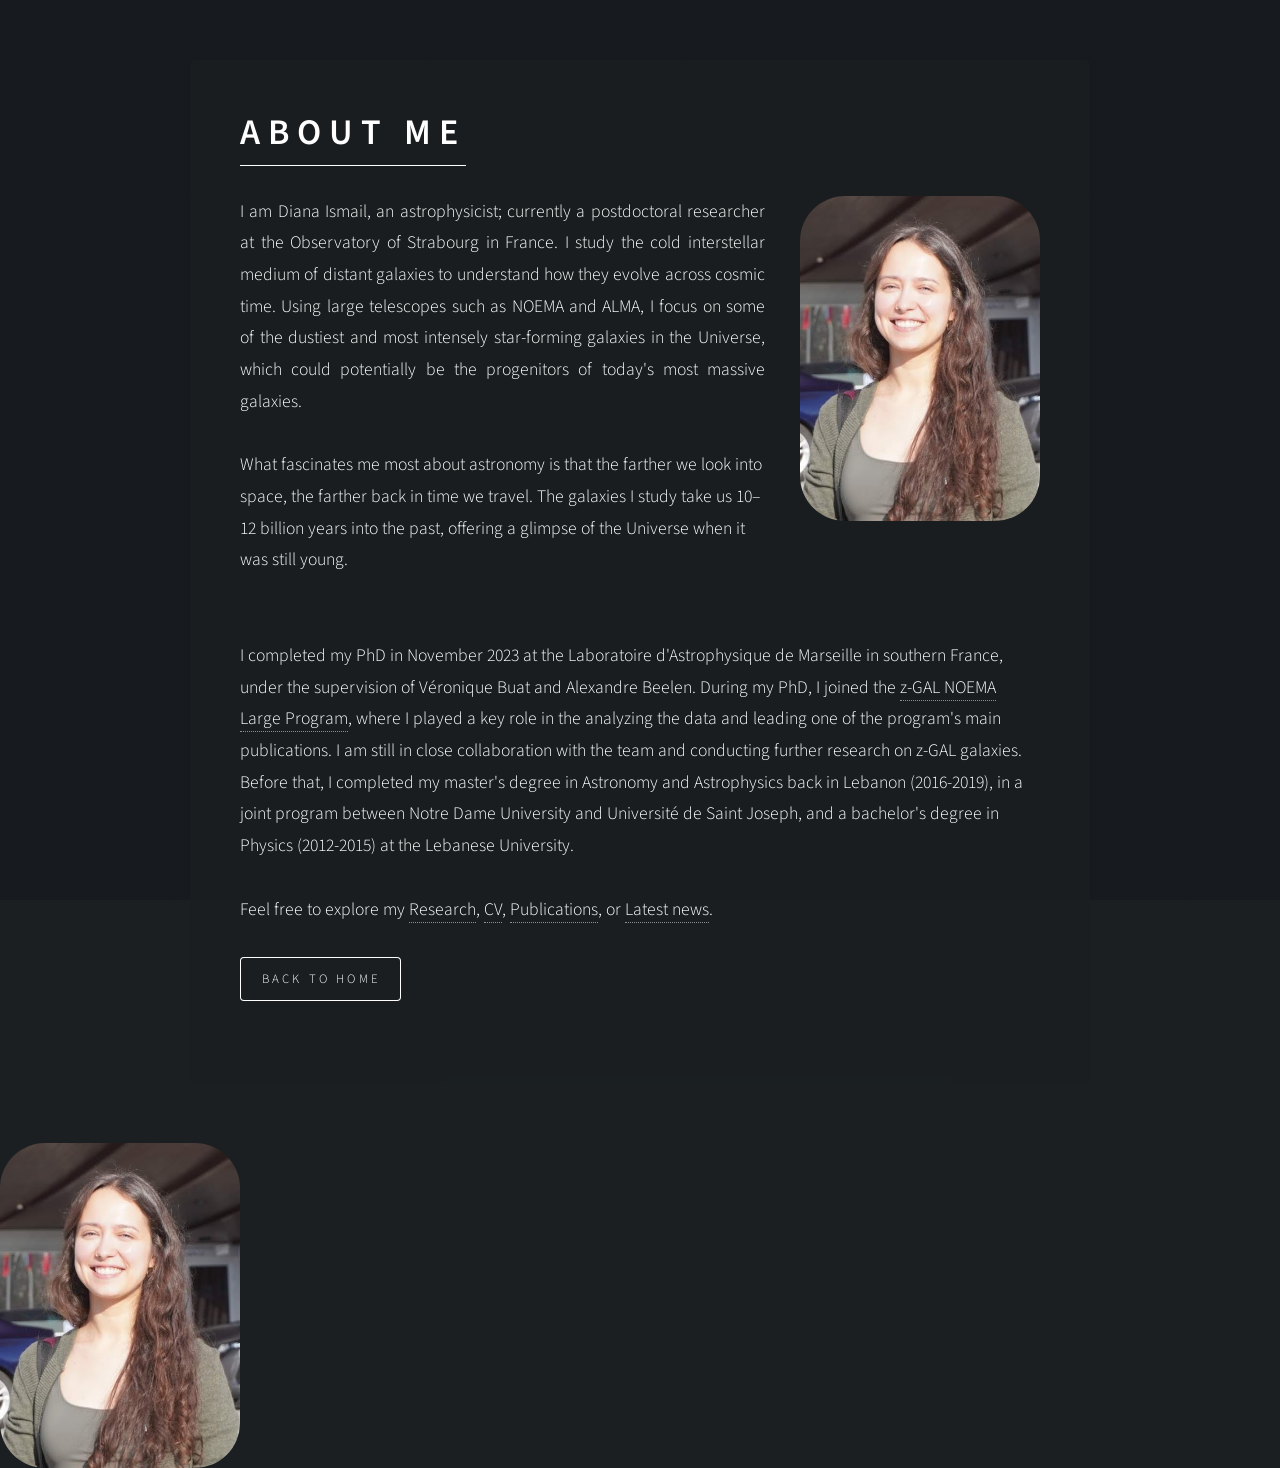
==== aboutme.html @ 877fa2a6 "Add files via upload" ====
<!DOCTYPE HTML>
<html>
<head>
    <title>About Me</title>
    <meta charset="utf-8" />
    <meta name="viewport"
          content="width=device-width, initial-scale=1" />

    <link rel="stylesheet" href="assets/css/main.css" />

    <style>
        body {
        overflow-y: auto;
        }
    
    
        #about-page {
            position: relative;
            z-index: 2;
            width: 90%;
            max-width: 900px;
            margin: 60px auto;
            padding: 50px;
            background: rgba(27, 31, 34, 0.85);
            border-radius: 5px;
            font-size: 1.1rem;
            line-height: 1.8;
        }

        #about-page h1 {
            margin-bottom: 30px;
        }

        #about-page p {
            text-align: justify;
            font-size: 1.1rem;
            line-height: 1.8;
        }
  
        /* Introduction with portrait */
        .about-intro {
            display: flex;
            align-items: flex-start;
            gap: 35px;
            margin-bottom: 30px;
        }
        
        .about-text {
            flex: 1;
            min-width: 0;
        }
        
        .about-photo {
            width: 240px;
            flex-shrink: 0;
        }
        
        .about-photo img {
            display: block;
            width: 100%;
            height: auto;
            border-radius: 45px;
        }
        
        /* Mobile layout */
        @media screen and (max-width: 736px) {
            .about-intro {
                flex-direction: column;
                align-items: center;
            }
            
        #about-page {
        padding: 25px;
        margin: 30px auto;
        }
        
            .about-photo {
                width: 70%;
                max-width: 280px;
            }
        }

    </style>
</head>

<body>

    <div id="about-page">
        <h1 class="major">About Me</h1>
            <div class="about-intro">
                <!-- LEFT SIDE: Text -->
                <div class="about-text">

                    <p>
                        I am Diana Ismail, an astrophysicist; currently a postdoctoral researcher at the Observatory of Strabourg in France. 
                        I study the cold interstellar medium of distant galaxies to understand how they evolve across cosmic time.
                        Using large telescopes such as NOEMA and ALMA, I focus on some of the dustiest and most intensely star-forming galaxies in the Universe, 
                        which could potentially be the progenitors of today's most massive galaxies. 
                    </p>
                    
                    </p>
                        What fascinates me most about astronomy is that the farther we look into space, the farther back in time we travel. 
                        The galaxies I study take us 10–12 billion years into the past, offering a glimpse of the Universe when it was still young.
                    </p>
                    
            

                </div>
        
                    <!-- RIGHT SIDE: Picture -->
                <div class="about-photo">
                    <img src="images/profile.jpg"
                         alt="Diana Ismail">
                </div>
        
                </div>
                <!-- END INTRODUCTION + PICTURE -->
                    
                </p>
                    I completed my PhD in November 2023 at the Laboratoire d'Astrophysique de Marseille in southern France, under the supervision of Véronique Buat and Alexandre Beelen. 
                    During my PhD, I joined the <a href="https://iram-institute.org/newsroom/general/measuring-the-distances-of-luminous-galaxies-in-the-early-universe/" target="_blank" rel="noopener noreferrer">z-GAL NOEMA Large Program</a>, 
                    where I played a key role in the analyzing the data and leading one of the program's main publications. 
                    I am still in close collaboration with the team and conducting further research on z-GAL galaxies. 
                    Before that, I completed my master's degree in Astronomy and Astrophysics back in Lebanon (2016-2019), in a joint program between Notre Dame University and Université de Saint Joseph, 
                    and a bachelor's degree in Physics (2012-2015) at the Lebanese University.  
                </p>
                
                <p>
                    Feel free to explore my
                    <a href="research.html">Research</a>,
                    <a href="cv.html">CV</a>,
                    <a href="publications.html">Publications</a>,
                    or <a href="news.html">Latest news</a>.
                </p>
        
            
            
                    <ul class="actions">
                        <li>
                            <a href="index.html" class="button">
                                Back to Home
                            </a>
                        </li>
                    </ul>

                </div>
            
                <!-- RIGHT SIDE: Picture -->
                <div class="about-photo">
                    <img src="images/profile.jpg" alt="Diana Ismail">
            </div>

    <!-- Background -->
    <div id="bg"></div>

    <!-- Scripts -->
    <script src="assets/js/jquery.min.js"></script>
    <script src="assets/js/browser.min.js"></script>
    <script src="assets/js/breakpoints.min.js"></script>
    <script src="assets/js/util.js"></script>
    <script src="assets/js/main.js"></script>

</body>
</html>
---- assets/css/main.css ----
@import url(fontawesome-all.min.css);@import url("https://fonts.googleapis.com/css?family=Source+Sans+Pro:300italic,600italic,300,600");/*	Dimension by HTML5 UP	html5up.net | @ajlkn	Free for personal and commercial use under the CCA 3.0 license (html5up.net/license)*/html, body, div, span, applet, object,iframe, h1, h2, h3, h4, h5, h6, p, blockquote,pre, a, abbr, acronym, address, big, cite,code, del, dfn, em, img, ins, kbd, q, s, samp,small, strike, strong, sub, sup, tt, var, b,u, i, center, dl, dt, dd, ol, ul, li, fieldset,form, label, legend, table, caption, tbody,tfoot, thead, tr, th, td, article, aside,canvas, details, embed, figure, figcaption,footer, header, hgroup, menu, nav, output, ruby,section, summary, time, mark, audio, video {	margin: 0;	padding: 0;	border: 0;	font-size: 100%;	font: inherit;	vertical-align: baseline;}article, aside, details, figcaption, figure,footer, header, hgroup, menu, nav, section {	display: block;}body {	line-height: 1;}ol, ul {	list-style: none;}blockquote, q {	quotes: none;}	blockquote:before, blockquote:after, q:before, q:after {		content: '';		content: none;	}table {	border-collapse: collapse;	border-spacing: 0;}body {	-webkit-text-size-adjust: none;}mark {	background-color: transparent;	color: inherit;}input::-moz-focus-inner {	border: 0;	padding: 0;}input, select, textarea {	-moz-appearance: none;	-webkit-appearance: none;	-ms-appearance: none;	appearance: none;}/* Basic */	@-ms-viewport {		width: device-width;	}	@media screen and (max-width: 480px) {		html, body {			min-width: 320px;		}	}	html {		box-sizing: border-box;	}	*, *:before, *:after {		box-sizing: inherit;	}	body {		background: #1b1f22;	}		body.is-preload *, body.is-preload *:before, body.is-preload *:after {			-moz-animation: none !important;			-webkit-animation: none !important;			-ms-animation: none !important;			animation: none !important;			-moz-transition: none !important;			-webkit-transition: none !important;			-ms-transition: none !important;			transition: none !important;		}/* Type */	html {		font-size: 16pt;	}		@media screen and (max-width: 1680px) {			html {				font-size: 12pt;			}		}		@media screen and (max-width: 736px) {			html {				font-size: 11pt;			}		}		@media screen and (max-width: 360px) {			html {				font-size: 10pt;			}		}	body, input, select, textarea {		color: #ffffff;		font-family: "Source Sans Pro", sans-serif;		font-weight: 300;		font-size: 1rem;		line-height: 1.65;	}	a {		-moz-transition: color 0.2s ease-in-out, background-color 0.2s ease-in-out, border-bottom-color 0.2s ease-in-out;		-webkit-transition: color 0.2s ease-in-out, background-color 0.2s ease-in-out, border-bottom-color 0.2s ease-in-out;		-ms-transition: color 0.2s ease-in-out, background-color 0.2s ease-in-out, border-bottom-color 0.2s ease-in-out;		transition: color 0.2s ease-in-out, background-color 0.2s ease-in-out, border-bottom-color 0.2s ease-in-out;		border-bottom: dotted 1px rgba(255, 255, 255, 0.5);		text-decoration: none;		color: inherit;	}		a:hover {			border-bottom-color: transparent;		}	strong, b {		color: #ffffff;		font-weight: 600;	}	em, i {		font-style: italic;	}	p {		margin: 0 0 2rem 0;	}	h1, h2, h3, h4, h5, h6 {		color: #ffffff;		font-weight: 600;		line-height: 1.5;		margin: 0 0 1rem 0;		text-transform: uppercase;		letter-spacing: 0.2rem;	}		h1 a, h2 a, h3 a, h4 a, h5 a, h6 a {			color: inherit;			text-decoration: none;		}		h1.major, h2.major, h3.major, h4.major, h5.major, h6.major {			border-bottom: solid 1px #ffffff;			width: -moz-max-content;			width: -webkit-max-content;			width: -ms-max-content;			width: max-content;			padding-bottom: 0.5rem;			margin: 0 0 2rem 0;		}	h1 {		font-size: 2.25rem;		line-height: 1.3;		letter-spacing: 0.5rem;	}	h2 {		font-size: 1.5rem;		line-height: 1.4;		letter-spacing: 0.5rem;	}	h3 {		font-size: 1rem;	}	h4 {		font-size: 0.8rem;	}	h5 {		font-size: 0.7rem;	}	h6 {		font-size: 0.6rem;	}	@media screen and (max-width: 736px) {		h1 {			font-size: 1.75rem;			line-height: 1.4;		}		h2 {			font-size: 1.25em;			line-height: 1.5;		}	}	sub {		font-size: 0.8rem;		position: relative;		top: 0.5rem;	}	sup {		font-size: 0.8rem;		position: relative;		top: -0.5rem;	}	blockquote {		border-left: solid 4px #ffffff;		font-style: italic;		margin: 0 0 2rem 0;		padding: 0.5rem 0 0.5rem 2rem;	}	code {		background: rgba(255, 255, 255, 0.075);		border-radius: 4px;		font-family: "Courier New", monospace;		font-size: 0.9rem;		margin: 0 0.25rem;		padding: 0.25rem 0.65rem;	}	pre {		-webkit-overflow-scrolling: touch;		font-family: "Courier New", monospace;		font-size: 0.9rem;		margin: 0 0 2rem 0;	}		pre code {			display: block;			line-height: 1.75;			padding: 1rem 1.5rem;			overflow-x: auto;		}	hr {		border: 0;		border-bottom: solid 1px #ffffff;		margin: 2.75rem 0;	}	.align-left {		text-align: left;	}	.align-center {		text-align: center;	}	.align-right {		text-align: right;	}/* Form */	form {		margin: 0 0 2rem 0;	}		form > :last-child {			margin-bottom: 0;		}		form > .fields {			display: -moz-flex;			display: -webkit-flex;			display: -ms-flex;			display: flex;			-moz-flex-wrap: wrap;			-webkit-flex-wrap: wrap;			-ms-flex-wrap: wrap;			flex-wrap: wrap;			width: calc(100% + 3rem);			margin: -1.5rem 0 2rem -1.5rem;		}			form > .fields > .field {				-moz-flex-grow: 0;				-webkit-flex-grow: 0;				-ms-flex-grow: 0;				flex-grow: 0;				-moz-flex-shrink: 0;				-webkit-flex-shrink: 0;				-ms-flex-shrink: 0;				flex-shrink: 0;				padding: 1.5rem 0 0 1.5rem;				width: calc(100% - 1.5rem);			}				form > .fields > .field.half {					width: calc(50% - 0.75rem);				}				form > .fields > .field.third {					width: calc(100%/3 - 0.5rem);				}				form > .fields > .field.quarter {					width: calc(25% - 0.375rem);				}		@media screen and (max-width: 480px) {			form > .fields {				width: calc(100% + 3rem);				margin: -1.5rem 0 2rem -1.5rem;			}				form > .fields > .field {					padding: 1.5rem 0 0 1.5rem;					width: calc(100% - 1.5rem);				}					form > .fields > .field.half {						width: calc(100% - 1.5rem);					}					form > .fields > .field.third {						width: calc(100% - 1.5rem);					}					form > .fields > .field.quarter {						width: calc(100% - 1.5rem);					}		}	label {		color: #ffffff;		display: block;		font-size: 0.8rem;		font-weight: 300;		letter-spacing: 0.2rem;		line-height: 1.5;		margin: 0 0 1rem 0;		text-transform: uppercase;	}	input[type="text"],	input[type="password"],	input[type="email"],	input[type="tel"],	select,	textarea {		-moz-appearance: none;		-webkit-appearance: none;		-ms-appearance: none;		appearance: none;		-moz-transition: border-color 0.2s ease-in-out, box-shadow 0.2s ease-in-out, background-color 0.2s ease-in-out;		-webkit-transition: border-color 0.2s ease-in-out, box-shadow 0.2s ease-in-out, background-color 0.2s ease-in-out;		-ms-transition: border-color 0.2s ease-in-out, box-shadow 0.2s ease-in-out, background-color 0.2s ease-in-out;		transition: border-color 0.2s ease-in-out, box-shadow 0.2s ease-in-out, background-color 0.2s ease-in-out;		background-color: transparent;		border-radius: 4px;		border: solid 1px #ffffff;		color: inherit;		display: block;		outline: 0;		padding: 0 1rem;		text-decoration: none;		width: 100%;	}		input[type="text"]:invalid,		input[type="password"]:invalid,		input[type="email"]:invalid,		input[type="tel"]:invalid,		select:invalid,		textarea:invalid {			box-shadow: none;		}		input[type="text"]:focus,		input[type="password"]:focus,		input[type="email"]:focus,		input[type="tel"]:focus,		select:focus,		textarea:focus {			background: rgba(255, 255, 255, 0.075);			border-color: #ffffff;			box-shadow: 0 0 0 1px #ffffff;		}	select {		background-image: url("data:image/svg+xml;charset=utf8,%3Csvg xmlns='http://www.w3.org/2000/svg' width='40' height='40' preserveAspectRatio='none' viewBox='0 0 40 40'%3E%3Cpath d='M9.4,12.3l10.4,10.4l10.4-10.4c0.2-0.2,0.5-0.4,0.9-0.4c0.3,0,0.6,0.1,0.9,0.4l3.3,3.3c0.2,0.2,0.4,0.5,0.4,0.9 c0,0.4-0.1,0.6-0.4,0.9L20.7,31.9c-0.2,0.2-0.5,0.4-0.9,0.4c-0.3,0-0.6-0.1-0.9-0.4L4.3,17.3c-0.2-0.2-0.4-0.5-0.4-0.9 c0-0.4,0.1-0.6,0.4-0.9l3.3-3.3c0.2-0.2,0.5-0.4,0.9-0.4S9.1,12.1,9.4,12.3z' fill='%23ffffff' /%3E%3C/svg%3E");		background-size: 1.25rem;		background-repeat: no-repeat;		background-position: calc(100% - 1rem) center;		height: 2.75rem;		padding-right: 2.75rem;		text-overflow: ellipsis;	}		select option {			color: #ffffff;			background: #1b1f22;		}		select:focus::-ms-value {			background-color: transparent;		}		select::-ms-expand {			display: none;		}	input[type="text"],	input[type="password"],	input[type="email"],	select {		height: 2.75rem;	}	textarea {		padding: 0.75rem 1rem;	}	input[type="checkbox"],	input[type="radio"] {		-moz-appearance: none;		-webkit-appearance: none;		-ms-appearance: none;		appearance: none;		display: block;		float: left;		margin-right: -2rem;		opacity: 0;		width: 1rem;		z-index: -1;	}		input[type="checkbox"] + label,		input[type="radio"] + label {			text-decoration: none;			-moz-user-select: none;			-webkit-user-select: none;			-ms-user-select: none;			user-select: none;			color: #ffffff;			cursor: pointer;			display: inline-block;			font-size: 0.8rem;			font-weight: 300;			margin: 0 0 0.5rem 0;			padding-left: 2.65rem;			padding-right: 0.75rem;			position: relative;		}			input[type="checkbox"] + label:before,			input[type="radio"] + label:before {				-moz-osx-font-smoothing: grayscale;				-webkit-font-smoothing: antialiased;				display: inline-block;				font-style: normal;				font-variant: normal;				text-rendering: auto;				line-height: 1;				text-transform: none !important;				font-family: 'Font Awesome 5 Free';				font-weight: 900;			}			input[type="checkbox"] + label:before,			input[type="radio"] + label:before {				-moz-transition: border-color 0.2s ease-in-out, box-shadow 0.2s ease-in-out, background-color 0.2s ease-in-out;				-webkit-transition: border-color 0.2s ease-in-out, box-shadow 0.2s ease-in-out, background-color 0.2s ease-in-out;				-ms-transition: border-color 0.2s ease-in-out, box-shadow 0.2s ease-in-out, background-color 0.2s ease-in-out;				transition: border-color 0.2s ease-in-out, box-shadow 0.2s ease-in-out, background-color 0.2s ease-in-out;				border-radius: 4px;				border: solid 1px #ffffff;				content: '';				display: inline-block;				height: 1.65rem;				left: 0;				line-height: 1.65rem;				position: absolute;				text-align: center;				top: -0.15rem;				width: 1.65rem;			}		input[type="checkbox"]:checked + label:before,		input[type="radio"]:checked + label:before {			background: #ffffff !important;			border-color: #ffffff !important;			color: #1b1f22;			content: '\f00c';		}		input[type="checkbox"]:focus + label:before,		input[type="radio"]:focus + label:before {			background: rgba(255, 255, 255, 0.075);			border-color: #ffffff;			box-shadow: 0 0 0 1px #ffffff;		}	input[type="checkbox"] + label:before {		border-radius: 4px;	}	input[type="radio"] + label:before {		border-radius: 100%;	}	::-webkit-input-placeholder {		color: rgba(255, 255, 255, 0.5) !important;		opacity: 1.0;	}	:-moz-placeholder {		color: rgba(255, 255, 255, 0.5) !important;		opacity: 1.0;	}	::-moz-placeholder {		color: rgba(255, 255, 255, 0.5) !important;		opacity: 1.0;	}	:-ms-input-placeholder {		color: rgba(255, 255, 255, 0.5) !important;		opacity: 1.0;	}	.formerize-placeholder {		color: rgba(255, 255, 255, 0.5) !important;		opacity: 1.0;	}/* Box */	.box {		border-radius: 4px;		border: solid 1px #ffffff;		margin-bottom: 2rem;		padding: 1.5em;	}		.box > :last-child,		.box > :last-child > :last-child,		.box > :last-child > :last-child > :last-child {			margin-bottom: 0;		}		.box.alt {			border: 0;			border-radius: 0;			padding: 0;		}/* Icon */	.icon {		text-decoration: none;		border-bottom: none;		position: relative;	}		.icon:before {			-moz-osx-font-smoothing: grayscale;			-webkit-font-smoothing: antialiased;			display: inline-block;			font-style: normal;			font-variant: normal;			text-rendering: auto;			line-height: 1;			text-transform: none !important;			font-family: 'Font Awesome 5 Free';			font-weight: 400;		}		.icon > .label {			display: none;		}		.icon:before {			line-height: inherit;		}		.icon.solid:before {			font-weight: 900;		}		.icon.brands:before {			font-family: 'Font Awesome 5 Brands';		}/* Image */	.image {		border-radius: 4px;		border: 0;		display: inline-block;		position: relative;	}		.image:before {			pointer-events: none;			background-image: url("../../images/overlay.png");			background-color: rgba(19, 21, 25, 0.5);			border-radius: 4px;			content: '';			display: block;			height: 100%;			left: 0;			opacity: 0.5;			position: absolute;			top: 0;			width: 100%;		}		.image img {			border-radius: 4px;			display: block;		}		.image.left, .image.right {			max-width: 40%;		}			.image.left img, .image.right img {				width: 100%;			}		.image.left {			float: left;			padding: 0 1.5em 1em 0;			top: 0.25em;		}		.image.right {			float: right;			padding: 0 0 1em 1.5em;			top: 0.25em;		}		.image.fit {			display: block;			margin: 0 0 2rem 0;			width: 100%;		}			.image.fit img {				width: 100%;			}		.image.main {			display: block;			margin: 2.5rem 0;			width: 100%;		}			.image.main img {				width: 100%;			}		@media screen and (max-width: 736px) {			.image.main {				margin: 2rem 0;			}		}		@media screen and (max-width: 480px) {			.image.main {				margin: 1.5rem 0;			}		}/* List */	ol {		list-style: decimal;		margin: 0 0 2rem 0;		padding-left: 1.25em;	}		ol li {			padding-left: 0.25em;		}	ul {		list-style: disc;		margin: 0 0 2rem 0;		padding-left: 1em;	}		ul li {			padding-left: 0.5em;		}		ul.alt {			list-style: none;			padding-left: 0;		}			ul.alt li {				border-top: solid 1px #ffffff;				padding: 0.5em 0;			}				ul.alt li:first-child {					border-top: 0;					padding-top: 0;				}	dl {		margin: 0 0 2rem 0;	}		dl dt {			display: block;			font-weight: 600;			margin: 0 0 1rem 0;		}		dl dd {			margin-left: 2rem;		}/* Actions */	ul.actions {		display: -moz-flex;		display: -webkit-flex;		display: -ms-flex;		display: flex;		cursor: default;		list-style: none;		margin-left: -1rem;		padding-left: 0;	}		ul.actions li {			padding: 0 0 0 1rem;			vertical-align: middle;		}		ul.actions.special {			-moz-justify-content: center;			-webkit-justify-content: center;			-ms-justify-content: center;			justify-content: center;			width: 100%;			margin-left: 0;		}			ul.actions.special li:first-child {				padding-left: 0;			}		ul.actions.stacked {			-moz-flex-direction: column;			-webkit-flex-direction: column;			-ms-flex-direction: column;			flex-direction: column;			margin-left: 0;		}			ul.actions.stacked li {				padding: 1.3rem 0 0 0;			}				ul.actions.stacked li:first-child {					padding-top: 0;				}		ul.actions.fit {			width: calc(100% + 1rem);		}			ul.actions.fit li {				-moz-flex-grow: 1;				-webkit-flex-grow: 1;				-ms-flex-grow: 1;				flex-grow: 1;				-moz-flex-shrink: 1;				-webkit-flex-shrink: 1;				-ms-flex-shrink: 1;				flex-shrink: 1;				width: 100%;			}				ul.actions.fit li > * {					width: 100%;				}			ul.actions.fit.stacked {				width: 100%;			}		@media screen and (max-width: 480px) {			ul.actions:not(.fixed) {				-moz-flex-direction: column;				-webkit-flex-direction: column;				-ms-flex-direction: column;				flex-direction: column;				margin-left: 0;				width: 100% !important;			}				ul.actions:not(.fixed) li {					-moz-flex-grow: 1;					-webkit-flex-grow: 1;					-ms-flex-grow: 1;					flex-grow: 1;					-moz-flex-shrink: 1;					-webkit-flex-shrink: 1;					-ms-flex-shrink: 1;					flex-shrink: 1;					padding: 1rem 0 0 0;					text-align: center;					width: 100%;				}					ul.actions:not(.fixed) li > * {						width: 100%;					}					ul.actions:not(.fixed) li:first-child {						padding-top: 0;					}					ul.actions:not(.fixed) li input[type="submit"],					ul.actions:not(.fixed) li input[type="reset"],					ul.actions:not(.fixed) li input[type="button"],					ul.actions:not(.fixed) li button,					ul.actions:not(.fixed) li .button {						width: 100%;					}						ul.actions:not(.fixed) li input[type="submit"].icon:before,						ul.actions:not(.fixed) li input[type="reset"].icon:before,						ul.actions:not(.fixed) li input[type="button"].icon:before,						ul.actions:not(.fixed) li button.icon:before,						ul.actions:not(.fixed) li .button.icon:before {							margin-left: -0.5em;						}		}/* Icons */	ul.icons {		cursor: default;		list-style: none;		padding-left: 0;	}		ul.icons li {			display: inline-block;			padding: 0 0.75em 0 0;		}			ul.icons li:last-child {				padding-right: 0;			}			ul.icons li a {				border-radius: 100%;				box-shadow: inset 0 0 0 1px #ffffff;				display: inline-block;				height: 2.25rem;				line-height: 2.25rem;				text-align: center;				width: 2.25rem;			}				ul.icons li a:hover {					background-color: rgba(255, 255, 255, 0.075);				}				ul.icons li a:active {					background-color: rgba(255, 255, 255, 0.175);				}/* Table */	.table-wrapper {		-webkit-overflow-scrolling: touch;		overflow-x: auto;	}	table {		margin: 0 0 2rem 0;		width: 100%;	}		table tbody tr {			border: solid 1px #ffffff;			border-left: 0;			border-right: 0;		}			table tbody tr:nth-child(2n + 1) {				background-color: rgba(255, 255, 255, 0.075);			}		table td {			padding: 0.75em 0.75em;		}		table th {			color: #ffffff;			font-size: 0.9em;			font-weight: 600;			padding: 0 0.75em 0.75em 0.75em;			text-align: left;		}		table thead {			border-bottom: solid 2px #ffffff;		}		table tfoot {			border-top: solid 2px #ffffff;		}		table.alt {			border-collapse: separate;		}			table.alt tbody tr td {				border: solid 1px #ffffff;				border-left-width: 0;				border-top-width: 0;			}				table.alt tbody tr td:first-child {					border-left-width: 1px;				}			table.alt tbody tr:first-child td {				border-top-width: 1px;			}			table.alt thead {				border-bottom: 0;			}			table.alt tfoot {				border-top: 0;			}/* Button */	input[type="submit"],	input[type="reset"],	input[type="button"],	button,	.button {		-moz-appearance: none;		-webkit-appearance: none;		-ms-appearance: none;		appearance: none;		-moz-transition: background-color 0.2s ease-in-out, color 0.2s ease-in-out;		-webkit-transition: background-color 0.2s ease-in-out, color 0.2s ease-in-out;		-ms-transition: background-color 0.2s ease-in-out, color 0.2s ease-in-out;		transition: background-color 0.2s ease-in-out, color 0.2s ease-in-out;		background-color: transparent;		border-radius: 4px;		border: 0;		box-shadow: inset 0 0 0 1px #ffffff;		color: #ffffff !important;		cursor: pointer;		display: inline-block;		font-size: 0.8rem;		font-weight: 300;		height: 2.75rem;		letter-spacing: 0.2rem;		line-height: 2.75rem;		outline: 0;		padding: 0 1.25rem 0 1.35rem;		text-align: center;		text-decoration: none;		text-transform: uppercase;		white-space: nowrap;	}		input[type="submit"]:hover,		input[type="reset"]:hover,		input[type="button"]:hover,		button:hover,		.button:hover {			background-color: rgba(255, 255, 255, 0.075);		}		input[type="submit"]:active,		input[type="reset"]:active,		input[type="button"]:active,		button:active,		.button:active {			background-color: rgba(255, 255, 255, 0.175);		}		input[type="submit"].icon:before,		input[type="reset"].icon:before,		input[type="button"].icon:before,		button.icon:before,		.button.icon:before {			margin-right: 0.5em;		}		input[type="submit"].fit,		input[type="reset"].fit,		input[type="button"].fit,		button.fit,		.button.fit {			width: 100%;		}		input[type="submit"].small,		input[type="reset"].small,		input[type="button"].small,		button.small,		.button.small {			font-size: 0.6rem;			height: 2.0625rem;			line-height: 2.0625rem;		}		input[type="submit"].primary,		input[type="reset"].primary,		input[type="button"].primary,		button.primary,		.button.primary {			background-color: #ffffff;			color: #1b1f22 !important;			font-weight: 600;		}		input[type="submit"].disabled, input[type="submit"]:disabled,		input[type="reset"].disabled,		input[type="reset"]:disabled,		input[type="button"].disabled,		input[type="button"]:disabled,		button.disabled,		button:disabled,		.button.disabled,		.button:disabled {			pointer-events: none;			cursor: default;			opacity: 0.25;		}	input[type="submit"],	input[type="reset"],	input[type="button"],	button {		line-height: calc(2.75rem - 2px);	}/* BG */	#bg {		-moz-transform: scale(1.0);		-webkit-transform: scale(1.0);		-ms-transform: scale(1.0);		transform: scale(1.0);		-webkit-backface-visibility: hidden;		position: fixed;		top: 0;		left: 0;		width: 100%;		height: 100vh;		z-index: 1;	}		#bg:before, #bg:after {			content: '';			display: block;			position: absolute;			top: 0;			left: 0;			width: 100%;			height: 100%;		}		#bg:before {			-moz-transition: background-color 2.5s ease-in-out;			-webkit-transition: background-color 2.5s ease-in-out;			-ms-transition: background-color 2.5s ease-in-out;			transition: background-color 2.5s ease-in-out;			-moz-transition-delay: 0.75s;			-webkit-transition-delay: 0.75s;			-ms-transition-delay: 0.75s;			transition-delay: 0.75s;			background-image: linear-gradient(to top, rgba(19, 21, 25, 0.5), rgba(19, 21, 25, 0.5)), url("../../images/overlay.png");			background-size: auto, 256px 256px;			background-position: center, center;			background-repeat: no-repeat, repeat;			z-index: 2;		}		#bg:after {			-moz-transform: scale(1.125);			-webkit-transform: scale(1.125);			-ms-transform: scale(1.125);			transform: scale(1.125);			-moz-transition: -moz-transform 0.325s ease-in-out, -moz-filter 0.325s ease-in-out;			-webkit-transition: -webkit-transform 0.325s ease-in-out, -webkit-filter 0.325s ease-in-out;			-ms-transition: -ms-transform 0.325s ease-in-out, -ms-filter 0.325s ease-in-out;			transition: transform 0.325s ease-in-out, filter 0.325s ease-in-out;			background-image: url("../../images_web/bg.jpg");			background-position: center;			background-size: cover;			background-repeat: no-repeat;			z-index: 1;		}		body.is-article-visible #bg:after {			-moz-transform: scale(1.0825);			-webkit-transform: scale(1.0825);			-ms-transform: scale(1.0825);			transform: scale(1.0825);			-moz-filter: blur(0.2rem);			-webkit-filter: blur(0.2rem);			-ms-filter: blur(0.2rem);			filter: blur(0.2rem);		}		body.is-preload #bg:before {			background-color: #000000;		}/* Wrapper */	#wrapper {		display: -moz-flex;		display: -webkit-flex;		display: -ms-flex;		display: flex;		-moz-flex-direction: column;		-webkit-flex-direction: column;		-ms-flex-direction: column;		flex-direction: column;		-moz-align-items: center;		-webkit-align-items: center;		-ms-align-items: center;		align-items: center;		-moz-justify-content: space-between;		-webkit-justify-content: space-between;		-ms-justify-content: space-between;		justify-content: space-between;		position: relative;		min-height: 100vh;		width: 100%;		padding: 4rem 2rem;		z-index: 3;	}		#wrapper:before {			content: '';			display: block;		}		@media screen and (max-width: 1680px) {			#wrapper {				padding: 3rem 2rem;			}		}		@media screen and (max-width: 736px) {			#wrapper {				padding: 2rem 1rem;			}		}		@media screen and (max-width: 480px) {			#wrapper {				padding: 1rem;			}		}/* Header */	#header {		display: -moz-flex;		display: -webkit-flex;		display: -ms-flex;		display: flex;		-moz-flex-direction: column;		-webkit-flex-direction: column;		-ms-flex-direction: column;		flex-direction: column;		-moz-align-items: center;		-webkit-align-items: center;		-ms-align-items: center;		align-items: center;		-moz-transition: -moz-transform 0.325s ease-in-out, -moz-filter 0.325s ease-in-out, opacity 0.325s ease-in-out;		-webkit-transition: -webkit-transform 0.325s ease-in-out, -webkit-filter 0.325s ease-in-out, opacity 0.325s ease-in-out;		-ms-transition: -ms-transform 0.325s ease-in-out, -ms-filter 0.325s ease-in-out, opacity 0.325s ease-in-out;		transition: transform 0.325s ease-in-out, filter 0.325s ease-in-out, opacity 0.325s ease-in-out;		background-image: -moz-radial-gradient(rgba(0, 0, 0, 0.25) 25%, rgba(0, 0, 0, 0) 55%);		background-image: -webkit-radial-gradient(rgba(0, 0, 0, 0.25) 25%, rgba(0, 0, 0, 0) 55%);		background-image: -ms-radial-gradient(rgba(0, 0, 0, 0.25) 25%, rgba(0, 0, 0, 0) 55%);		background-image: radial-gradient(rgba(0, 0, 0, 0.25) 25%, rgba(0, 0, 0, 0) 55%);		max-width: 100%;		text-align: center;	}		#header > * {			-moz-transition: opacity 0.325s ease-in-out;			-webkit-transition: opacity 0.325s ease-in-out;			-ms-transition: opacity 0.325s ease-in-out;			transition: opacity 0.325s ease-in-out;			position: relative;			margin-top: 3.5rem;		}			#header > *:before {				content: '';				display: block;				position: absolute;				top: calc(-3.5rem - 1px);				left: calc(50% - 1px);				width: 1px;				height: calc(3.5rem + 1px);				background: #ffffff;			}		#header > :first-child {			margin-top: 0;		}			#header > :first-child:before {				display: none;			}		#header .logo {			width: 5.5rem;			height: 5.5rem;			line-height: 5.5rem;			border: solid 1px #ffffff;			border-radius: 100%;		}			#header .logo .icon:before {				font-size: 2rem;			}		#header .content {			border-style: solid;			border-color: #ffffff;			border-top-width: 1px;			border-bottom-width: 1px;			max-width: 100%;		}			#header .content .inner {				-moz-transition: max-height 0.75s ease, padding 0.75s ease, opacity 0.325s ease-in-out;				-webkit-transition: max-height 0.75s ease, padding 0.75s ease, opacity 0.325s ease-in-out;				-ms-transition: max-height 0.75s ease, padding 0.75s ease, opacity 0.325s ease-in-out;				transition: max-height 0.75s ease, padding 0.75s ease, opacity 0.325s ease-in-out;				-moz-transition-delay: 0.25s;				-webkit-transition-delay: 0.25s;				-ms-transition-delay: 0.25s;				transition-delay: 0.25s;				padding: 3rem 2rem;				max-height: 40rem;				overflow: hidden;			}				#header .content .inner > :last-child {					margin-bottom: 0;				}			#header .content p {				text-transform: uppercase;				letter-spacing: 0.2rem;				font-size: 0.8rem;				line-height: 2;			}		#header nav ul {			display: -moz-flex;			display: -webkit-flex;			display: -ms-flex;			display: flex;			margin-bottom: 0;			list-style: none;			padding-left: 0;			border: solid 1px #ffffff;			border-radius: 4px;		}			#header nav ul li {				padding-left: 0;				border-left: solid 1px #ffffff;			}				#header nav ul li:first-child {					border-left: 0;				}				#header nav ul li a {					display: block;					min-width: 7.5rem;					height: 2.75rem;					line-height: 2.75rem;					padding: 0 1.25rem 0 1.45rem;					text-transform: uppercase;					letter-spacing: 0.2rem;					font-size: 0.8rem;					border-bottom: 0;				}					#header nav ul li a:hover {						background-color: rgba(255, 255, 255, 0.075);					}					#header nav ul li a:active {						background-color: rgba(255, 255, 255, 0.175);					}		#header nav.use-middle:after {			content: '';			display: block;			position: absolute;			top: 0;			left: calc(50% - 1px);			width: 1px;			height: 100%;			background: #ffffff;		}		#header nav.use-middle ul li.is-middle {			border-left: 0;		}		body.is-article-visible #header {			-moz-transform: scale(0.95);			-webkit-transform: scale(0.95);			-ms-transform: scale(0.95);			transform: scale(0.95);			-moz-filter: blur(0.1rem);			-webkit-filter: blur(0.1rem);			-ms-filter: blur(0.1rem);			filter: blur(0.1rem);			opacity: 0;		}		body.is-preload #header {			-moz-filter: blur(0.125rem);			-webkit-filter: blur(0.125rem);			-ms-filter: blur(0.125rem);			filter: blur(0.125rem);		}			body.is-preload #header > * {				opacity: 0;			}			body.is-preload #header .content .inner {				max-height: 0;				padding-top: 0;				padding-bottom: 0;				opacity: 0;			}		@media screen and (max-width: 980px) {			#header .content p br {				display: none;			}		}		@media screen and (max-width: 736px) {			#header > * {				margin-top: 2rem;			}				#header > *:before {					top: calc(-2rem - 1px);					height: calc(2rem + 1px);				}			#header .logo {				width: 4.75rem;				height: 4.75rem;				line-height: 4.75rem;			}				#header .logo .icon:before {					font-size: 1.75rem;				}			#header .content .inner {				padding: 2.5rem 1rem;			}			#header .content p {				line-height: 1.875;			}		}		@media screen and (max-width: 480px) {			#header {				padding: 1.5rem 0;			}				#header .content .inner {					padding: 2.5rem 0;				}				#header nav ul {					-moz-flex-direction: column;					-webkit-flex-direction: column;					-ms-flex-direction: column;					flex-direction: column;					min-width: 10rem;					max-width: 100%;				}					#header nav ul li {						border-left: 0;						border-top: solid 1px #ffffff;					}						#header nav ul li:first-child {							border-top: 0;						}						#header nav ul li a {							height: 3rem;							line-height: 3rem;							min-width: 0;							width: 100%;						}				#header nav.use-middle:after {					display: none;				}		}/* Main */	#main {		-moz-flex-grow: 1;		-webkit-flex-grow: 1;		-ms-flex-grow: 1;		flex-grow: 1;		-moz-flex-shrink: 1;		-webkit-flex-shrink: 1;		-ms-flex-shrink: 1;		flex-shrink: 1;		display: -moz-flex;		display: -webkit-flex;		display: -ms-flex;		display: flex;		-moz-align-items: center;		-webkit-align-items: center;		-ms-align-items: center;		align-items: center;		-moz-justify-content: center;		-webkit-justify-content: center;		-ms-justify-content: center;		justify-content: center;		-moz-flex-direction: column;		-webkit-flex-direction: column;		-ms-flex-direction: column;		flex-direction: column;		position: relative;		max-width: 100%;		z-index: 3;	}		#main article {			-moz-transform: translateY(0.25rem);			-webkit-transform: translateY(0.25rem);			-ms-transform: translateY(0.25rem);			transform: translateY(0.25rem);			-moz-transition: opacity 0.325s ease-in-out, -moz-transform 0.325s ease-in-out;			-webkit-transition: opacity 0.325s ease-in-out, -webkit-transform 0.325s ease-in-out;			-ms-transition: opacity 0.325s ease-in-out, -ms-transform 0.325s ease-in-out;			transition: opacity 0.325s ease-in-out, transform 0.325s ease-in-out;			padding: 4.5rem 2.5rem 1.5rem 2.5rem ;			position: relative;			width: 40rem;			max-width: 100%;			background-color: rgba(27, 31, 34, 0.85);			border-radius: 4px;			opacity: 0;		}			#main article.active {				-moz-transform: translateY(0);				-webkit-transform: translateY(0);				-ms-transform: translateY(0);				transform: translateY(0);				opacity: 1;			}			#main article .close {				display: block;				position: absolute;				top: 0;				right: 0;				width: 4rem;				height: 4rem;				cursor: pointer;				text-indent: 4rem;				overflow: hidden;				white-space: nowrap;			}				#main article .close:before {					-moz-transition: background-color 0.2s ease-in-out;					-webkit-transition: background-color 0.2s ease-in-out;					-ms-transition: background-color 0.2s ease-in-out;					transition: background-color 0.2s ease-in-out;					content: '';					display: block;					position: absolute;					top: 0.75rem;					left: 0.75rem;					width: 2.5rem;					height: 2.5rem;					border-radius: 100%;					background-position: center;					background-image: url("data:image/svg+xml;charset=utf8,%3Csvg xmlns='http://www.w3.org/2000/svg' xmlns:xlink='http://www.w3.org/1999/xlink' width='20px' height='20px' viewBox='0 0 20 20' zoomAndPan='disable'%3E%3Cstyle%3Eline %7B stroke: %23ffffff%3B stroke-width: 1%3B %7D%3C/style%3E%3Cline x1='2' y1='2' x2='18' y2='18' /%3E%3Cline x1='18' y1='2' x2='2' y2='18' /%3E%3C/svg%3E");					background-size: 20px 20px;					background-repeat: no-repeat;				}				#main article .close:hover:before {					background-color: rgba(255, 255, 255, 0.075);				}				#main article .close:active:before {					background-color: rgba(255, 255, 255, 0.175);				}		@media screen and (max-width: 736px) {			#main article {				padding: 3.5rem 2rem 0.5rem 2rem ;			}				#main article .close:before {					top: 0.875rem;					left: 0.875rem;					width: 2.25rem;					height: 2.25rem;					background-size: 14px 14px;				}		}		@media screen and (max-width: 480px) {			#main article {				padding: 3rem 1.5rem 0.5rem 1.5rem ;			}		}/* Footer */	#footer {		-moz-transition: -moz-transform 0.325s ease-in-out, -moz-filter 0.325s ease-in-out, opacity 0.325s ease-in-out;		-webkit-transition: -webkit-transform 0.325s ease-in-out, -webkit-filter 0.325s ease-in-out, opacity 0.325s ease-in-out;		-ms-transition: -ms-transform 0.325s ease-in-out, -ms-filter 0.325s ease-in-out, opacity 0.325s ease-in-out;		transition: transform 0.325s ease-in-out, filter 0.325s ease-in-out, opacity 0.325s ease-in-out;		width: 100%;		max-width: 100%;		margin-top: 2rem;		text-align: center;	}		#footer .copyright {			letter-spacing: 0.2rem;			font-size: 0.6rem;			opacity: 0.75;			margin-bottom: 0;			text-transform: uppercase;		}		body.is-article-visible #footer {			-moz-transform: scale(0.95);			-webkit-transform: scale(0.95);			-ms-transform: scale(0.95);			transform: scale(0.95);			-moz-filter: blur(0.1rem);			-webkit-filter: blur(0.1rem);			-ms-filter: blur(0.1rem);			filter: blur(0.1rem);			opacity: 0;		}		body.is-preload #footer {			opacity: 0;		}			/* Profile picture outside the original Dimension frame */    #header .profile-layout {        display: flex;        flex-direction: row;        align-items: center;        justify-content: center;        gap: 30px;        width: 100%;        max-width: 1000px;        margin: 0 auto;    }        /* Circular profile picture */    #header .profile-photo {        width: 200px;        height: 200px;        flex: 0 0 200px;        border-radius: 50%;        overflow: hidden;    }        #header .profile-photo img {        display: block;        width: 100%;        height: 100%;        object-fit: cover;    }        /* Preserve Dimension's original framed box */    #header .profile-layout .content {        flex: 1;        width: auto;        max-width: 650px;        border-top: solid 1px rgba(255, 255, 255, 0.5);        border-bottom: solid 1px rgba(255, 255, 255, 0.5);        text-align: center;    }        /* Keep text spacing tidy */    #header .profile-layout .content .inner {        padding: 2rem;    }        #header .profile-layout .content h1 {        margin-bottom: 0.75rem;    }        #header .profile-layout .content p {        margin-bottom: 0.75rem;    }        /* Mobile layout */    @media screen and (max-width: 736px) {            #header .profile-layout {            flex-direction: column;            gap: 20px;        }            #header .profile-photo {            width: 160px;            height: 160px;            flex: 0 0 160px;        }            #header .profile-layout .content {            width: 100%;            max-width: 100%;        }            #header .profile-layout .content .inner {            padding: 1.5rem;        }    }        #header nav ul li a {    font-weight: 700 !important;}
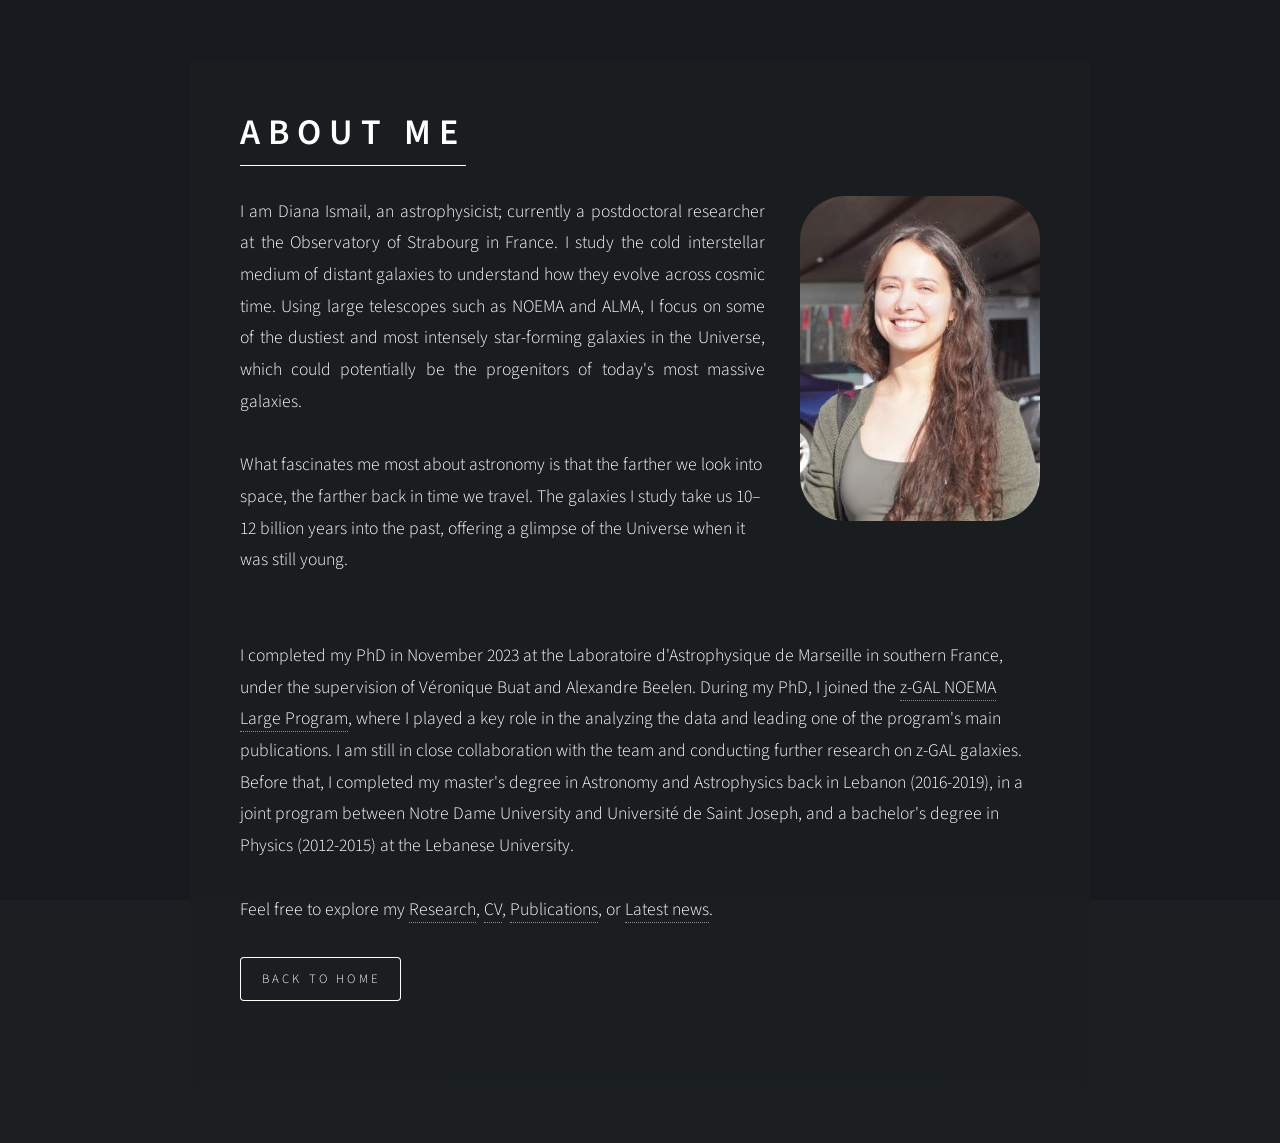
==== commit 2d868183: "Update aboutme.html" ====
--- a/aboutme.html
+++ b/aboutme.html
@@ -145,10 +145,11 @@
 
                 </div>
             
-                <!-- RIGHT SIDE: Picture -->
+                <!-- RIGHT SIDE: Picture
                 <div class="about-photo">
                     <img src="images/profile.jpg" alt="Diana Ismail">
             </div>
+     -->
 
     <!-- Background -->
     <div id="bg"></div>
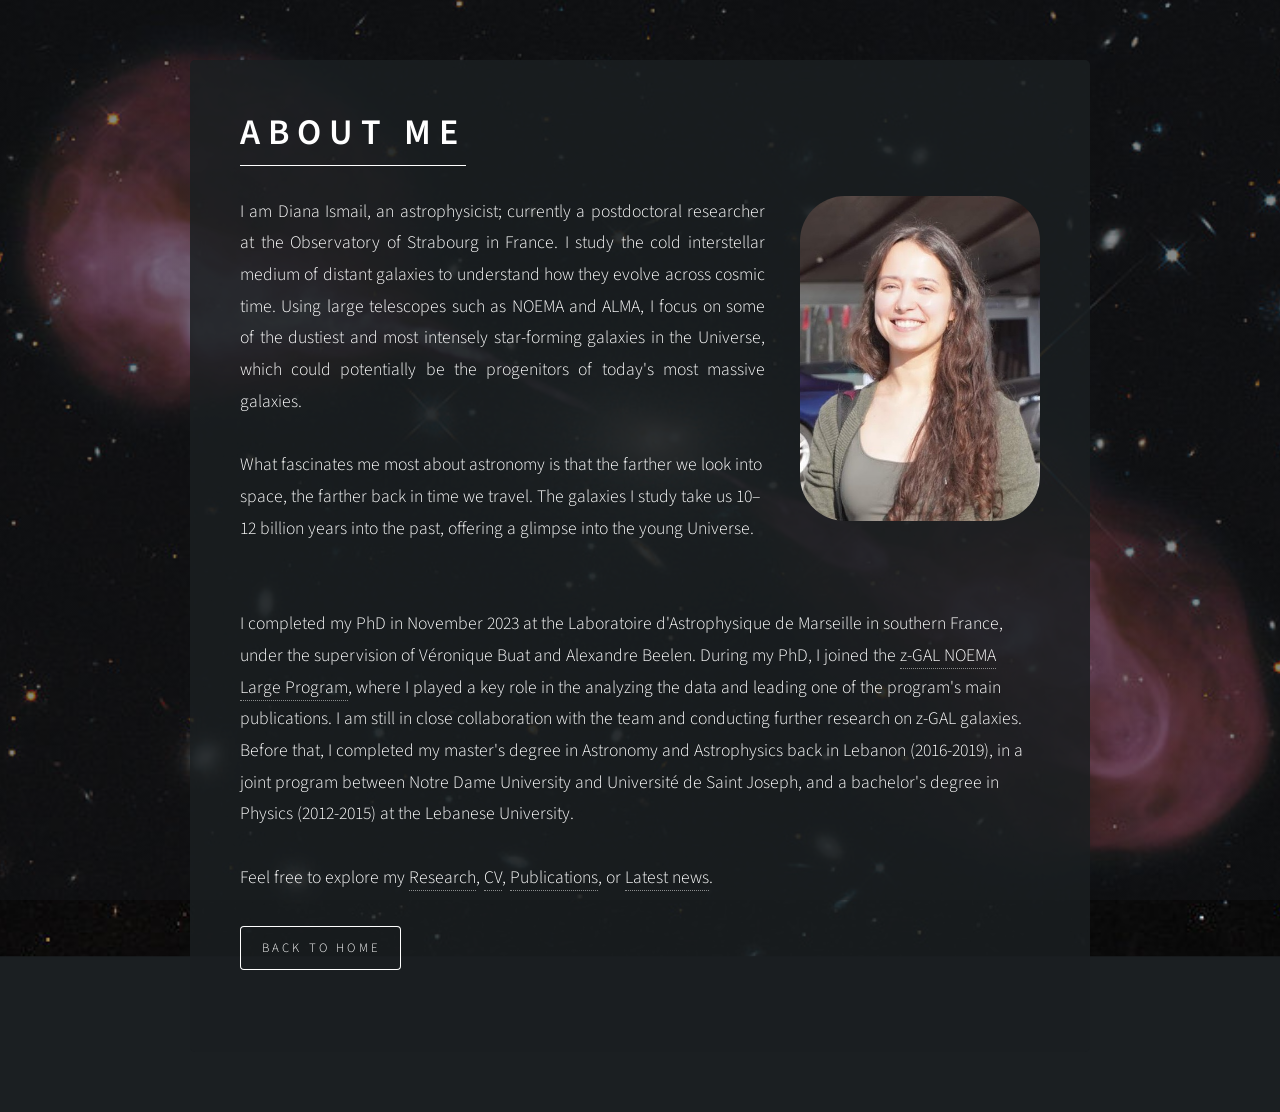
==== commit 0f5ba5f8: "Update aboutme.html" ====
--- a/aboutme.html
+++ b/aboutme.html
@@ -100,7 +100,7 @@
                     
                     </p>
                         What fascinates me most about astronomy is that the farther we look into space, the farther back in time we travel. 
-                        The galaxies I study take us 10–12 billion years into the past, offering a glimpse of the Universe when it was still young.
+                        The galaxies I study take us 10–12 billion years into the past, offering a glimpse into the young Universe.
                     </p>
                     
             
@@ -145,11 +145,6 @@
 
                 </div>
             
-                <!-- RIGHT SIDE: Picture
-                <div class="about-photo">
-                    <img src="images/profile.jpg" alt="Diana Ismail">
-            </div>
-     -->
 
     <!-- Background -->
     <div id="bg"></div>
--- a/assets/css/main.css
+++ b/assets/css/main.css
@@ -1,1746 +1,1746 @@
-@import url(fontawesome-all.min.css);-@import url("https://fonts.googleapis.com/css?family=Source+Sans+Pro:300italic,600italic,300,600");--/*-	Dimension by HTML5 UP-	html5up.net | @ajlkn-	Free for personal and commercial use under the CCA 3.0 license (html5up.net/license)-*/--html, body, div, span, applet, object,-iframe, h1, h2, h3, h4, h5, h6, p, blockquote,-pre, a, abbr, acronym, address, big, cite,-code, del, dfn, em, img, ins, kbd, q, s, samp,-small, strike, strong, sub, sup, tt, var, b,-u, i, center, dl, dt, dd, ol, ul, li, fieldset,-form, label, legend, table, caption, tbody,-tfoot, thead, tr, th, td, article, aside,-canvas, details, embed, figure, figcaption,-footer, header, hgroup, menu, nav, output, ruby,-section, summary, time, mark, audio, video {-	margin: 0;-	padding: 0;-	border: 0;-	font-size: 100%;-	font: inherit;-	vertical-align: baseline;}--article, aside, details, figcaption, figure,-footer, header, hgroup, menu, nav, section {-	display: block;}--body {-	line-height: 1;-}--ol, ul {-	list-style: none;-}--blockquote, q {-	quotes: none;-}--	blockquote:before, blockquote:after, q:before, q:after {-		content: '';-		content: none;-	}--table {-	border-collapse: collapse;-	border-spacing: 0;-}--body {-	-webkit-text-size-adjust: none;-}--mark {-	background-color: transparent;-	color: inherit;-}--input::-moz-focus-inner {-	border: 0;-	padding: 0;-}--input, select, textarea {-	-moz-appearance: none;-	-webkit-appearance: none;-	-ms-appearance: none;-	appearance: none;-}--/* Basic */--	@-ms-viewport {-		width: device-width;-	}--	@media screen and (max-width: 480px) {--		html, body {-			min-width: 320px;-		}--	}--	html {-		box-sizing: border-box;-	}--	*, *:before, *:after {-		box-sizing: inherit;-	}--	body {-		background: #1b1f22;-	}--		body.is-preload *, body.is-preload *:before, body.is-preload *:after {-			-moz-animation: none !important;-			-webkit-animation: none !important;-			-ms-animation: none !important;-			animation: none !important;-			-moz-transition: none !important;-			-webkit-transition: none !important;-			-ms-transition: none !important;-			transition: none !important;-		}--/* Type */--	html {-		font-size: 16pt;-	}--		@media screen and (max-width: 1680px) {--			html {-				font-size: 12pt;-			}--		}--		@media screen and (max-width: 736px) {--			html {-				font-size: 11pt;-			}--		}--		@media screen and (max-width: 360px) {--			html {-				font-size: 10pt;-			}--		}--	body, input, select, textarea {-		color: #ffffff;-		font-family: "Source Sans Pro", sans-serif;-		font-weight: 300;-		font-size: 1rem;-		line-height: 1.65;-	}--	a {-		-moz-transition: color 0.2s ease-in-out, background-color 0.2s ease-in-out, border-bottom-color 0.2s ease-in-out;-		-webkit-transition: color 0.2s ease-in-out, background-color 0.2s ease-in-out, border-bottom-color 0.2s ease-in-out;-		-ms-transition: color 0.2s ease-in-out, background-color 0.2s ease-in-out, border-bottom-color 0.2s ease-in-out;-		transition: color 0.2s ease-in-out, background-color 0.2s ease-in-out, border-bottom-color 0.2s ease-in-out;-		border-bottom: dotted 1px rgba(255, 255, 255, 0.5);-		text-decoration: none;-		color: inherit;-	}--		a:hover {-			border-bottom-color: transparent;-		}--	strong, b {-		color: #ffffff;-		font-weight: 600;-	}--	em, i {-		font-style: italic;-	}--	p {-		margin: 0 0 2rem 0;-	}--	h1, h2, h3, h4, h5, h6 {-		color: #ffffff;-		font-weight: 600;-		line-height: 1.5;-		margin: 0 0 1rem 0;-		text-transform: uppercase;-		letter-spacing: 0.2rem;-	}--		h1 a, h2 a, h3 a, h4 a, h5 a, h6 a {-			color: inherit;-			text-decoration: none;-		}--		h1.major, h2.major, h3.major, h4.major, h5.major, h6.major {-			border-bottom: solid 1px #ffffff;-			width: -moz-max-content;-			width: -webkit-max-content;-			width: -ms-max-content;-			width: max-content;-			padding-bottom: 0.5rem;-			margin: 0 0 2rem 0;-		}--	h1 {-		font-size: 2.25rem;-		line-height: 1.3;-		letter-spacing: 0.5rem;-	}--	h2 {-		font-size: 1.5rem;-		line-height: 1.4;-		letter-spacing: 0.5rem;-	}--	h3 {-		font-size: 1rem;-	}--	h4 {-		font-size: 0.8rem;-	}--	h5 {-		font-size: 0.7rem;-	}--	h6 {-		font-size: 0.6rem;-	}--	@media screen and (max-width: 736px) {--		h1 {-			font-size: 1.75rem;-			line-height: 1.4;-		}--		h2 {-			font-size: 1.25em;-			line-height: 1.5;-		}--	}--	sub {-		font-size: 0.8rem;-		position: relative;-		top: 0.5rem;-	}--	sup {-		font-size: 0.8rem;-		position: relative;-		top: -0.5rem;-	}--	blockquote {-		border-left: solid 4px #ffffff;-		font-style: italic;-		margin: 0 0 2rem 0;-		padding: 0.5rem 0 0.5rem 2rem;-	}--	code {-		background: rgba(255, 255, 255, 0.075);-		border-radius: 4px;-		font-family: "Courier New", monospace;-		font-size: 0.9rem;-		margin: 0 0.25rem;-		padding: 0.25rem 0.65rem;-	}--	pre {-		-webkit-overflow-scrolling: touch;-		font-family: "Courier New", monospace;-		font-size: 0.9rem;-		margin: 0 0 2rem 0;-	}--		pre code {-			display: block;-			line-height: 1.75;-			padding: 1rem 1.5rem;-			overflow-x: auto;-		}--	hr {-		border: 0;-		border-bottom: solid 1px #ffffff;-		margin: 2.75rem 0;-	}--	.align-left {-		text-align: left;-	}--	.align-center {-		text-align: center;-	}--	.align-right {-		text-align: right;-	}--/* Form */--	form {-		margin: 0 0 2rem 0;-	}--		form > :last-child {-			margin-bottom: 0;-		}--		form > .fields {-			display: -moz-flex;-			display: -webkit-flex;-			display: -ms-flex;-			display: flex;-			-moz-flex-wrap: wrap;-			-webkit-flex-wrap: wrap;-			-ms-flex-wrap: wrap;-			flex-wrap: wrap;-			width: calc(100% + 3rem);-			margin: -1.5rem 0 2rem -1.5rem;-		}--			form > .fields > .field {-				-moz-flex-grow: 0;-				-webkit-flex-grow: 0;-				-ms-flex-grow: 0;-				flex-grow: 0;-				-moz-flex-shrink: 0;-				-webkit-flex-shrink: 0;-				-ms-flex-shrink: 0;-				flex-shrink: 0;-				padding: 1.5rem 0 0 1.5rem;-				width: calc(100% - 1.5rem);-			}--				form > .fields > .field.half {-					width: calc(50% - 0.75rem);-				}--				form > .fields > .field.third {-					width: calc(100%/3 - 0.5rem);-				}--				form > .fields > .field.quarter {-					width: calc(25% - 0.375rem);-				}--		@media screen and (max-width: 480px) {--			form > .fields {-				width: calc(100% + 3rem);-				margin: -1.5rem 0 2rem -1.5rem;-			}--				form > .fields > .field {-					padding: 1.5rem 0 0 1.5rem;-					width: calc(100% - 1.5rem);-				}--					form > .fields > .field.half {-						width: calc(100% - 1.5rem);-					}--					form > .fields > .field.third {-						width: calc(100% - 1.5rem);-					}--					form > .fields > .field.quarter {-						width: calc(100% - 1.5rem);-					}--		}--	label {-		color: #ffffff;-		display: block;-		font-size: 0.8rem;-		font-weight: 300;-		letter-spacing: 0.2rem;-		line-height: 1.5;-		margin: 0 0 1rem 0;-		text-transform: uppercase;-	}--	input[type="text"],-	input[type="password"],-	input[type="email"],-	input[type="tel"],-	select,-	textarea {-		-moz-appearance: none;-		-webkit-appearance: none;-		-ms-appearance: none;-		appearance: none;-		-moz-transition: border-color 0.2s ease-in-out, box-shadow 0.2s ease-in-out, background-color 0.2s ease-in-out;-		-webkit-transition: border-color 0.2s ease-in-out, box-shadow 0.2s ease-in-out, background-color 0.2s ease-in-out;-		-ms-transition: border-color 0.2s ease-in-out, box-shadow 0.2s ease-in-out, background-color 0.2s ease-in-out;-		transition: border-color 0.2s ease-in-out, box-shadow 0.2s ease-in-out, background-color 0.2s ease-in-out;-		background-color: transparent;-		border-radius: 4px;-		border: solid 1px #ffffff;-		color: inherit;-		display: block;-		outline: 0;-		padding: 0 1rem;-		text-decoration: none;-		width: 100%;-	}--		input[type="text"]:invalid,-		input[type="password"]:invalid,-		input[type="email"]:invalid,-		input[type="tel"]:invalid,-		select:invalid,-		textarea:invalid {-			box-shadow: none;-		}--		input[type="text"]:focus,-		input[type="password"]:focus,-		input[type="email"]:focus,-		input[type="tel"]:focus,-		select:focus,-		textarea:focus {-			background: rgba(255, 255, 255, 0.075);-			border-color: #ffffff;-			box-shadow: 0 0 0 1px #ffffff;-		}--	select {-		background-image: url("data:image/svg+xml;charset=utf8,%3Csvg xmlns='http://www.w3.org/2000/svg' width='40' height='40' preserveAspectRatio='none' viewBox='0 0 40 40'%3E%3Cpath d='M9.4,12.3l10.4,10.4l10.4-10.4c0.2-0.2,0.5-0.4,0.9-0.4c0.3,0,0.6,0.1,0.9,0.4l3.3,3.3c0.2,0.2,0.4,0.5,0.4,0.9 c0,0.4-0.1,0.6-0.4,0.9L20.7,31.9c-0.2,0.2-0.5,0.4-0.9,0.4c-0.3,0-0.6-0.1-0.9-0.4L4.3,17.3c-0.2-0.2-0.4-0.5-0.4-0.9 c0-0.4,0.1-0.6,0.4-0.9l3.3-3.3c0.2-0.2,0.5-0.4,0.9-0.4S9.1,12.1,9.4,12.3z' fill='%23ffffff' /%3E%3C/svg%3E");-		background-size: 1.25rem;-		background-repeat: no-repeat;-		background-position: calc(100% - 1rem) center;-		height: 2.75rem;-		padding-right: 2.75rem;-		text-overflow: ellipsis;-	}--		select option {-			color: #ffffff;-			background: #1b1f22;-		}--		select:focus::-ms-value {-			background-color: transparent;-		}--		select::-ms-expand {-			display: none;-		}--	input[type="text"],-	input[type="password"],-	input[type="email"],-	select {-		height: 2.75rem;-	}--	textarea {-		padding: 0.75rem 1rem;-	}--	input[type="checkbox"],-	input[type="radio"] {-		-moz-appearance: none;-		-webkit-appearance: none;-		-ms-appearance: none;-		appearance: none;-		display: block;-		float: left;-		margin-right: -2rem;-		opacity: 0;-		width: 1rem;-		z-index: -1;-	}--		input[type="checkbox"] + label,-		input[type="radio"] + label {-			text-decoration: none;-			-moz-user-select: none;-			-webkit-user-select: none;-			-ms-user-select: none;-			user-select: none;-			color: #ffffff;-			cursor: pointer;-			display: inline-block;-			font-size: 0.8rem;-			font-weight: 300;-			margin: 0 0 0.5rem 0;-			padding-left: 2.65rem;-			padding-right: 0.75rem;-			position: relative;-		}--			input[type="checkbox"] + label:before,-			input[type="radio"] + label:before {-				-moz-osx-font-smoothing: grayscale;-				-webkit-font-smoothing: antialiased;-				display: inline-block;-				font-style: normal;-				font-variant: normal;-				text-rendering: auto;-				line-height: 1;-				text-transform: none !important;-				font-family: 'Font Awesome 5 Free';-				font-weight: 900;-			}--			input[type="checkbox"] + label:before,-			input[type="radio"] + label:before {-				-moz-transition: border-color 0.2s ease-in-out, box-shadow 0.2s ease-in-out, background-color 0.2s ease-in-out;-				-webkit-transition: border-color 0.2s ease-in-out, box-shadow 0.2s ease-in-out, background-color 0.2s ease-in-out;-				-ms-transition: border-color 0.2s ease-in-out, box-shadow 0.2s ease-in-out, background-color 0.2s ease-in-out;-				transition: border-color 0.2s ease-in-out, box-shadow 0.2s ease-in-out, background-color 0.2s ease-in-out;-				border-radius: 4px;-				border: solid 1px #ffffff;-				content: '';-				display: inline-block;-				height: 1.65rem;-				left: 0;-				line-height: 1.65rem;-				position: absolute;-				text-align: center;-				top: -0.15rem;-				width: 1.65rem;-			}--		input[type="checkbox"]:checked + label:before,-		input[type="radio"]:checked + label:before {-			background: #ffffff !important;-			border-color: #ffffff !important;-			color: #1b1f22;-			content: '\f00c';-		}--		input[type="checkbox"]:focus + label:before,-		input[type="radio"]:focus + label:before {-			background: rgba(255, 255, 255, 0.075);-			border-color: #ffffff;-			box-shadow: 0 0 0 1px #ffffff;-		}--	input[type="checkbox"] + label:before {-		border-radius: 4px;-	}--	input[type="radio"] + label:before {-		border-radius: 100%;-	}--	::-webkit-input-placeholder {-		color: rgba(255, 255, 255, 0.5) !important;-		opacity: 1.0;-	}--	:-moz-placeholder {-		color: rgba(255, 255, 255, 0.5) !important;-		opacity: 1.0;-	}--	::-moz-placeholder {-		color: rgba(255, 255, 255, 0.5) !important;-		opacity: 1.0;-	}--	:-ms-input-placeholder {-		color: rgba(255, 255, 255, 0.5) !important;-		opacity: 1.0;-	}--	.formerize-placeholder {-		color: rgba(255, 255, 255, 0.5) !important;-		opacity: 1.0;-	}--/* Box */--	.box {-		border-radius: 4px;-		border: solid 1px #ffffff;-		margin-bottom: 2rem;-		padding: 1.5em;-	}--		.box > :last-child,-		.box > :last-child > :last-child,-		.box > :last-child > :last-child > :last-child {-			margin-bottom: 0;-		}--		.box.alt {-			border: 0;-			border-radius: 0;-			padding: 0;-		}--/* Icon */--	.icon {-		text-decoration: none;-		border-bottom: none;-		position: relative;-	}--		.icon:before {-			-moz-osx-font-smoothing: grayscale;-			-webkit-font-smoothing: antialiased;-			display: inline-block;-			font-style: normal;-			font-variant: normal;-			text-rendering: auto;-			line-height: 1;-			text-transform: none !important;-			font-family: 'Font Awesome 5 Free';-			font-weight: 400;-		}--		.icon > .label {-			display: none;-		}--		.icon:before {-			line-height: inherit;-		}--		.icon.solid:before {-			font-weight: 900;-		}--		.icon.brands:before {-			font-family: 'Font Awesome 5 Brands';-		}--/* Image */--	.image {-		border-radius: 4px;-		border: 0;-		display: inline-block;-		position: relative;-	}--		.image:before {-			pointer-events: none;-			background-image: url("../../images/overlay.png");-			background-color: rgba(19, 21, 25, 0.5);-			border-radius: 4px;-			content: '';-			display: block;-			height: 100%;-			left: 0;-			opacity: 0.5;-			position: absolute;-			top: 0;-			width: 100%;-		}--		.image img {-			border-radius: 4px;-			display: block;-		}--		.image.left, .image.right {-			max-width: 40%;-		}--			.image.left img, .image.right img {-				width: 100%;-			}--		.image.left {-			float: left;-			padding: 0 1.5em 1em 0;-			top: 0.25em;-		}--		.image.right {-			float: right;-			padding: 0 0 1em 1.5em;-			top: 0.25em;-		}--		.image.fit {-			display: block;-			margin: 0 0 2rem 0;-			width: 100%;-		}--			.image.fit img {-				width: 100%;-			}--		.image.main {-			display: block;-			margin: 2.5rem 0;-			width: 100%;-		}--			.image.main img {-				width: 100%;-			}--		@media screen and (max-width: 736px) {--			.image.main {-				margin: 2rem 0;-			}--		}--		@media screen and (max-width: 480px) {--			.image.main {-				margin: 1.5rem 0;-			}--		}--/* List */--	ol {-		list-style: decimal;-		margin: 0 0 2rem 0;-		padding-left: 1.25em;-	}--		ol li {-			padding-left: 0.25em;-		}--	ul {-		list-style: disc;-		margin: 0 0 2rem 0;-		padding-left: 1em;-	}--		ul li {-			padding-left: 0.5em;-		}--		ul.alt {-			list-style: none;-			padding-left: 0;-		}--			ul.alt li {-				border-top: solid 1px #ffffff;-				padding: 0.5em 0;-			}--				ul.alt li:first-child {-					border-top: 0;-					padding-top: 0;-				}--	dl {-		margin: 0 0 2rem 0;-	}--		dl dt {-			display: block;-			font-weight: 600;-			margin: 0 0 1rem 0;-		}--		dl dd {-			margin-left: 2rem;-		}--/* Actions */--	ul.actions {-		display: -moz-flex;-		display: -webkit-flex;-		display: -ms-flex;-		display: flex;-		cursor: default;-		list-style: none;-		margin-left: -1rem;-		padding-left: 0;-	}--		ul.actions li {-			padding: 0 0 0 1rem;-			vertical-align: middle;-		}--		ul.actions.special {-			-moz-justify-content: center;-			-webkit-justify-content: center;-			-ms-justify-content: center;-			justify-content: center;-			width: 100%;-			margin-left: 0;-		}--			ul.actions.special li:first-child {-				padding-left: 0;-			}--		ul.actions.stacked {-			-moz-flex-direction: column;-			-webkit-flex-direction: column;-			-ms-flex-direction: column;-			flex-direction: column;-			margin-left: 0;-		}--			ul.actions.stacked li {-				padding: 1.3rem 0 0 0;-			}--				ul.actions.stacked li:first-child {-					padding-top: 0;-				}--		ul.actions.fit {-			width: calc(100% + 1rem);-		}--			ul.actions.fit li {-				-moz-flex-grow: 1;-				-webkit-flex-grow: 1;-				-ms-flex-grow: 1;-				flex-grow: 1;-				-moz-flex-shrink: 1;-				-webkit-flex-shrink: 1;-				-ms-flex-shrink: 1;-				flex-shrink: 1;-				width: 100%;-			}--				ul.actions.fit li > * {-					width: 100%;-				}--			ul.actions.fit.stacked {-				width: 100%;-			}--		@media screen and (max-width: 480px) {--			ul.actions:not(.fixed) {-				-moz-flex-direction: column;-				-webkit-flex-direction: column;-				-ms-flex-direction: column;-				flex-direction: column;-				margin-left: 0;-				width: 100% !important;-			}--				ul.actions:not(.fixed) li {-					-moz-flex-grow: 1;-					-webkit-flex-grow: 1;-					-ms-flex-grow: 1;-					flex-grow: 1;-					-moz-flex-shrink: 1;-					-webkit-flex-shrink: 1;-					-ms-flex-shrink: 1;-					flex-shrink: 1;-					padding: 1rem 0 0 0;-					text-align: center;-					width: 100%;-				}--					ul.actions:not(.fixed) li > * {-						width: 100%;-					}--					ul.actions:not(.fixed) li:first-child {-						padding-top: 0;-					}--					ul.actions:not(.fixed) li input[type="submit"],-					ul.actions:not(.fixed) li input[type="reset"],-					ul.actions:not(.fixed) li input[type="button"],-					ul.actions:not(.fixed) li button,-					ul.actions:not(.fixed) li .button {-						width: 100%;-					}--						ul.actions:not(.fixed) li input[type="submit"].icon:before,-						ul.actions:not(.fixed) li input[type="reset"].icon:before,-						ul.actions:not(.fixed) li input[type="button"].icon:before,-						ul.actions:not(.fixed) li button.icon:before,-						ul.actions:not(.fixed) li .button.icon:before {-							margin-left: -0.5em;-						}--		}--/* Icons */--	ul.icons {-		cursor: default;-		list-style: none;-		padding-left: 0;-	}--		ul.icons li {-			display: inline-block;-			padding: 0 0.75em 0 0;-		}--			ul.icons li:last-child {-				padding-right: 0;-			}--			ul.icons li a {-				border-radius: 100%;-				box-shadow: inset 0 0 0 1px #ffffff;-				display: inline-block;-				height: 2.25rem;-				line-height: 2.25rem;-				text-align: center;-				width: 2.25rem;-			}--				ul.icons li a:hover {-					background-color: rgba(255, 255, 255, 0.075);-				}--				ul.icons li a:active {-					background-color: rgba(255, 255, 255, 0.175);-				}--/* Table */--	.table-wrapper {-		-webkit-overflow-scrolling: touch;-		overflow-x: auto;-	}--	table {-		margin: 0 0 2rem 0;-		width: 100%;-	}--		table tbody tr {-			border: solid 1px #ffffff;-			border-left: 0;-			border-right: 0;-		}--			table tbody tr:nth-child(2n + 1) {-				background-color: rgba(255, 255, 255, 0.075);-			}--		table td {-			padding: 0.75em 0.75em;-		}--		table th {-			color: #ffffff;-			font-size: 0.9em;-			font-weight: 600;-			padding: 0 0.75em 0.75em 0.75em;-			text-align: left;-		}--		table thead {-			border-bottom: solid 2px #ffffff;-		}--		table tfoot {-			border-top: solid 2px #ffffff;-		}--		table.alt {-			border-collapse: separate;-		}--			table.alt tbody tr td {-				border: solid 1px #ffffff;-				border-left-width: 0;-				border-top-width: 0;-			}--				table.alt tbody tr td:first-child {-					border-left-width: 1px;-				}--			table.alt tbody tr:first-child td {-				border-top-width: 1px;-			}--			table.alt thead {-				border-bottom: 0;-			}--			table.alt tfoot {-				border-top: 0;-			}--/* Button */--	input[type="submit"],-	input[type="reset"],-	input[type="button"],-	button,-	.button {-		-moz-appearance: none;-		-webkit-appearance: none;-		-ms-appearance: none;-		appearance: none;-		-moz-transition: background-color 0.2s ease-in-out, color 0.2s ease-in-out;-		-webkit-transition: background-color 0.2s ease-in-out, color 0.2s ease-in-out;-		-ms-transition: background-color 0.2s ease-in-out, color 0.2s ease-in-out;-		transition: background-color 0.2s ease-in-out, color 0.2s ease-in-out;-		background-color: transparent;-		border-radius: 4px;-		border: 0;-		box-shadow: inset 0 0 0 1px #ffffff;-		color: #ffffff !important;-		cursor: pointer;-		display: inline-block;-		font-size: 0.8rem;-		font-weight: 300;-		height: 2.75rem;-		letter-spacing: 0.2rem;-		line-height: 2.75rem;-		outline: 0;-		padding: 0 1.25rem 0 1.35rem;-		text-align: center;-		text-decoration: none;-		text-transform: uppercase;-		white-space: nowrap;-	}--		input[type="submit"]:hover,-		input[type="reset"]:hover,-		input[type="button"]:hover,-		button:hover,-		.button:hover {-			background-color: rgba(255, 255, 255, 0.075);-		}--		input[type="submit"]:active,-		input[type="reset"]:active,-		input[type="button"]:active,-		button:active,-		.button:active {-			background-color: rgba(255, 255, 255, 0.175);-		}--		input[type="submit"].icon:before,-		input[type="reset"].icon:before,-		input[type="button"].icon:before,-		button.icon:before,-		.button.icon:before {-			margin-right: 0.5em;-		}--		input[type="submit"].fit,-		input[type="reset"].fit,-		input[type="button"].fit,-		button.fit,-		.button.fit {-			width: 100%;-		}--		input[type="submit"].small,-		input[type="reset"].small,-		input[type="button"].small,-		button.small,-		.button.small {-			font-size: 0.6rem;-			height: 2.0625rem;-			line-height: 2.0625rem;-		}--		input[type="submit"].primary,-		input[type="reset"].primary,-		input[type="button"].primary,-		button.primary,-		.button.primary {-			background-color: #ffffff;-			color: #1b1f22 !important;-			font-weight: 600;-		}--		input[type="submit"].disabled, input[type="submit"]:disabled,-		input[type="reset"].disabled,-		input[type="reset"]:disabled,-		input[type="button"].disabled,-		input[type="button"]:disabled,-		button.disabled,-		button:disabled,-		.button.disabled,-		.button:disabled {-			pointer-events: none;-			cursor: default;-			opacity: 0.25;-		}--	input[type="submit"],-	input[type="reset"],-	input[type="button"],-	button {-		line-height: calc(2.75rem - 2px);-	}--/* BG */--	#bg {-		-moz-transform: scale(1.0);-		-webkit-transform: scale(1.0);-		-ms-transform: scale(1.0);-		transform: scale(1.0);-		-webkit-backface-visibility: hidden;-		position: fixed;-		top: 0;-		left: 0;-		width: 100%;-		height: 100vh;-		z-index: 1;-	}--		#bg:before, #bg:after {-			content: '';-			display: block;-			position: absolute;-			top: 0;-			left: 0;-			width: 100%;-			height: 100%;-		}--		#bg:before {-			-moz-transition: background-color 2.5s ease-in-out;-			-webkit-transition: background-color 2.5s ease-in-out;-			-ms-transition: background-color 2.5s ease-in-out;-			transition: background-color 2.5s ease-in-out;-			-moz-transition-delay: 0.75s;-			-webkit-transition-delay: 0.75s;-			-ms-transition-delay: 0.75s;-			transition-delay: 0.75s;-			background-image: linear-gradient(to top, rgba(19, 21, 25, 0.5), rgba(19, 21, 25, 0.5)), url("../../images/overlay.png");-			background-size: auto,- 256px 256px;-			background-position: center,- center;-			background-repeat: no-repeat,- repeat;-			z-index: 2;-		}--		#bg:after {-			-moz-transform: scale(1.125);-			-webkit-transform: scale(1.125);-			-ms-transform: scale(1.125);-			transform: scale(1.125);-			-moz-transition: -moz-transform 0.325s ease-in-out, -moz-filter 0.325s ease-in-out;-			-webkit-transition: -webkit-transform 0.325s ease-in-out, -webkit-filter 0.325s ease-in-out;-			-ms-transition: -ms-transform 0.325s ease-in-out, -ms-filter 0.325s ease-in-out;-			transition: transform 0.325s ease-in-out, filter 0.325s ease-in-out;-			background-image: url("../../images_web/bg.jpg");-			background-position: center;-			background-size: cover;-			background-repeat: no-repeat;-			z-index: 1;-		}--		body.is-article-visible #bg:after {-			-moz-transform: scale(1.0825);-			-webkit-transform: scale(1.0825);-			-ms-transform: scale(1.0825);-			transform: scale(1.0825);-			-moz-filter: blur(0.2rem);-			-webkit-filter: blur(0.2rem);-			-ms-filter: blur(0.2rem);-			filter: blur(0.2rem);-		}--		body.is-preload #bg:before {-			background-color: #000000;-		}--/* Wrapper */--	#wrapper {-		display: -moz-flex;-		display: -webkit-flex;-		display: -ms-flex;-		display: flex;-		-moz-flex-direction: column;-		-webkit-flex-direction: column;-		-ms-flex-direction: column;-		flex-direction: column;-		-moz-align-items: center;-		-webkit-align-items: center;-		-ms-align-items: center;-		align-items: center;-		-moz-justify-content: space-between;-		-webkit-justify-content: space-between;-		-ms-justify-content: space-between;-		justify-content: space-between;-		position: relative;-		min-height: 100vh;-		width: 100%;-		padding: 4rem 2rem;-		z-index: 3;-	}--		#wrapper:before {-			content: '';-			display: block;-		}--		@media screen and (max-width: 1680px) {--			#wrapper {-				padding: 3rem 2rem;-			}--		}--		@media screen and (max-width: 736px) {--			#wrapper {-				padding: 2rem 1rem;-			}--		}--		@media screen and (max-width: 480px) {--			#wrapper {-				padding: 1rem;-			}--		}--/* Header */--	#header {-		display: -moz-flex;-		display: -webkit-flex;-		display: -ms-flex;-		display: flex;-		-moz-flex-direction: column;-		-webkit-flex-direction: column;-		-ms-flex-direction: column;-		flex-direction: column;-		-moz-align-items: center;-		-webkit-align-items: center;-		-ms-align-items: center;-		align-items: center;-		-moz-transition: -moz-transform 0.325s ease-in-out, -moz-filter 0.325s ease-in-out, opacity 0.325s ease-in-out;-		-webkit-transition: -webkit-transform 0.325s ease-in-out, -webkit-filter 0.325s ease-in-out, opacity 0.325s ease-in-out;-		-ms-transition: -ms-transform 0.325s ease-in-out, -ms-filter 0.325s ease-in-out, opacity 0.325s ease-in-out;-		transition: transform 0.325s ease-in-out, filter 0.325s ease-in-out, opacity 0.325s ease-in-out;-		background-image: -moz-radial-gradient(rgba(0, 0, 0, 0.25) 25%, rgba(0, 0, 0, 0) 55%);-		background-image: -webkit-radial-gradient(rgba(0, 0, 0, 0.25) 25%, rgba(0, 0, 0, 0) 55%);-		background-image: -ms-radial-gradient(rgba(0, 0, 0, 0.25) 25%, rgba(0, 0, 0, 0) 55%);-		background-image: radial-gradient(rgba(0, 0, 0, 0.25) 25%, rgba(0, 0, 0, 0) 55%);-		max-width: 100%;-		text-align: center;-	}--		#header > * {-			-moz-transition: opacity 0.325s ease-in-out;-			-webkit-transition: opacity 0.325s ease-in-out;-			-ms-transition: opacity 0.325s ease-in-out;-			transition: opacity 0.325s ease-in-out;-			position: relative;-			margin-top: 3.5rem;-		}--			#header > *:before {-				content: '';-				display: block;-				position: absolute;-				top: calc(-3.5rem - 1px);-				left: calc(50% - 1px);-				width: 1px;-				height: calc(3.5rem + 1px);-				background: #ffffff;-			}--		#header > :first-child {-			margin-top: 0;-		}--			#header > :first-child:before {-				display: none;-			}--		#header .logo {-			width: 5.5rem;-			height: 5.5rem;-			line-height: 5.5rem;-			border: solid 1px #ffffff;-			border-radius: 100%;-		}--			#header .logo .icon:before {-				font-size: 2rem;-			}--		#header .content {-			border-style: solid;-			border-color: #ffffff;-			border-top-width: 1px;-			border-bottom-width: 1px;-			max-width: 100%;-		}--			#header .content .inner {-				-moz-transition: max-height 0.75s ease, padding 0.75s ease, opacity 0.325s ease-in-out;-				-webkit-transition: max-height 0.75s ease, padding 0.75s ease, opacity 0.325s ease-in-out;-				-ms-transition: max-height 0.75s ease, padding 0.75s ease, opacity 0.325s ease-in-out;-				transition: max-height 0.75s ease, padding 0.75s ease, opacity 0.325s ease-in-out;-				-moz-transition-delay: 0.25s;-				-webkit-transition-delay: 0.25s;-				-ms-transition-delay: 0.25s;-				transition-delay: 0.25s;-				padding: 3rem 2rem;-				max-height: 40rem;-				overflow: hidden;-			}--				#header .content .inner > :last-child {-					margin-bottom: 0;-				}--			#header .content p {-				text-transform: uppercase;-				letter-spacing: 0.2rem;-				font-size: 0.8rem;-				line-height: 2;-			}--		#header nav ul {-			display: -moz-flex;-			display: -webkit-flex;-			display: -ms-flex;-			display: flex;-			margin-bottom: 0;-			list-style: none;-			padding-left: 0;-			border: solid 1px #ffffff;-			border-radius: 4px;-		}--			#header nav ul li {-				padding-left: 0;-				border-left: solid 1px #ffffff;-			}--				#header nav ul li:first-child {-					border-left: 0;-				}--				#header nav ul li a {-					display: block;-					min-width: 7.5rem;-					height: 2.75rem;-					line-height: 2.75rem;-					padding: 0 1.25rem 0 1.45rem;-					text-transform: uppercase;-					letter-spacing: 0.2rem;-					font-size: 0.8rem;-					border-bottom: 0;-				}--					#header nav ul li a:hover {-						background-color: rgba(255, 255, 255, 0.075);-					}--					#header nav ul li a:active {-						background-color: rgba(255, 255, 255, 0.175);-					}--		#header nav.use-middle:after {-			content: '';-			display: block;-			position: absolute;-			top: 0;-			left: calc(50% - 1px);-			width: 1px;-			height: 100%;-			background: #ffffff;-		}--		#header nav.use-middle ul li.is-middle {-			border-left: 0;-		}--		body.is-article-visible #header {-			-moz-transform: scale(0.95);-			-webkit-transform: scale(0.95);-			-ms-transform: scale(0.95);-			transform: scale(0.95);-			-moz-filter: blur(0.1rem);-			-webkit-filter: blur(0.1rem);-			-ms-filter: blur(0.1rem);-			filter: blur(0.1rem);-			opacity: 0;-		}--		body.is-preload #header {-			-moz-filter: blur(0.125rem);-			-webkit-filter: blur(0.125rem);-			-ms-filter: blur(0.125rem);-			filter: blur(0.125rem);-		}--			body.is-preload #header > * {-				opacity: 0;-			}--			body.is-preload #header .content .inner {-				max-height: 0;-				padding-top: 0;-				padding-bottom: 0;-				opacity: 0;-			}--		@media screen and (max-width: 980px) {--			#header .content p br {-				display: none;-			}--		}--		@media screen and (max-width: 736px) {--			#header > * {-				margin-top: 2rem;-			}--				#header > *:before {-					top: calc(-2rem - 1px);-					height: calc(2rem + 1px);-				}--			#header .logo {-				width: 4.75rem;-				height: 4.75rem;-				line-height: 4.75rem;-			}--				#header .logo .icon:before {-					font-size: 1.75rem;-				}--			#header .content .inner {-				padding: 2.5rem 1rem;-			}--			#header .content p {-				line-height: 1.875;-			}--		}--		@media screen and (max-width: 480px) {--			#header {-				padding: 1.5rem 0;-			}--				#header .content .inner {-					padding: 2.5rem 0;-				}--				#header nav ul {-					-moz-flex-direction: column;-					-webkit-flex-direction: column;-					-ms-flex-direction: column;-					flex-direction: column;-					min-width: 10rem;-					max-width: 100%;-				}--					#header nav ul li {-						border-left: 0;-						border-top: solid 1px #ffffff;-					}--						#header nav ul li:first-child {-							border-top: 0;-						}--						#header nav ul li a {-							height: 3rem;-							line-height: 3rem;-							min-width: 0;-							width: 100%;-						}--				#header nav.use-middle:after {-					display: none;-				}--		}--/* Main */--	#main {-		-moz-flex-grow: 1;-		-webkit-flex-grow: 1;-		-ms-flex-grow: 1;-		flex-grow: 1;-		-moz-flex-shrink: 1;-		-webkit-flex-shrink: 1;-		-ms-flex-shrink: 1;-		flex-shrink: 1;-		display: -moz-flex;-		display: -webkit-flex;-		display: -ms-flex;-		display: flex;-		-moz-align-items: center;-		-webkit-align-items: center;-		-ms-align-items: center;-		align-items: center;-		-moz-justify-content: center;-		-webkit-justify-content: center;-		-ms-justify-content: center;-		justify-content: center;-		-moz-flex-direction: column;-		-webkit-flex-direction: column;-		-ms-flex-direction: column;-		flex-direction: column;-		position: relative;-		max-width: 100%;-		z-index: 3;-	}--		#main article {-			-moz-transform: translateY(0.25rem);-			-webkit-transform: translateY(0.25rem);-			-ms-transform: translateY(0.25rem);-			transform: translateY(0.25rem);-			-moz-transition: opacity 0.325s ease-in-out, -moz-transform 0.325s ease-in-out;-			-webkit-transition: opacity 0.325s ease-in-out, -webkit-transform 0.325s ease-in-out;-			-ms-transition: opacity 0.325s ease-in-out, -ms-transform 0.325s ease-in-out;-			transition: opacity 0.325s ease-in-out, transform 0.325s ease-in-out;-			padding: 4.5rem 2.5rem 1.5rem 2.5rem ;-			position: relative;-			width: 40rem;-			max-width: 100%;-			background-color: rgba(27, 31, 34, 0.85);-			border-radius: 4px;-			opacity: 0;-		}--			#main article.active {-				-moz-transform: translateY(0);-				-webkit-transform: translateY(0);-				-ms-transform: translateY(0);-				transform: translateY(0);-				opacity: 1;-			}--			#main article .close {-				display: block;-				position: absolute;-				top: 0;-				right: 0;-				width: 4rem;-				height: 4rem;-				cursor: pointer;-				text-indent: 4rem;-				overflow: hidden;-				white-space: nowrap;-			}--				#main article .close:before {-					-moz-transition: background-color 0.2s ease-in-out;-					-webkit-transition: background-color 0.2s ease-in-out;-					-ms-transition: background-color 0.2s ease-in-out;-					transition: background-color 0.2s ease-in-out;-					content: '';-					display: block;-					position: absolute;-					top: 0.75rem;-					left: 0.75rem;-					width: 2.5rem;-					height: 2.5rem;-					border-radius: 100%;-					background-position: center;-					background-image: url("data:image/svg+xml;charset=utf8,%3Csvg xmlns='http://www.w3.org/2000/svg' xmlns:xlink='http://www.w3.org/1999/xlink' width='20px' height='20px' viewBox='0 0 20 20' zoomAndPan='disable'%3E%3Cstyle%3Eline %7B stroke: %23ffffff%3B stroke-width: 1%3B %7D%3C/style%3E%3Cline x1='2' y1='2' x2='18' y2='18' /%3E%3Cline x1='18' y1='2' x2='2' y2='18' /%3E%3C/svg%3E");-					background-size: 20px 20px;-					background-repeat: no-repeat;-				}--				#main article .close:hover:before {-					background-color: rgba(255, 255, 255, 0.075);-				}--				#main article .close:active:before {-					background-color: rgba(255, 255, 255, 0.175);-				}--		@media screen and (max-width: 736px) {--			#main article {-				padding: 3.5rem 2rem 0.5rem 2rem ;-			}--				#main article .close:before {-					top: 0.875rem;-					left: 0.875rem;-					width: 2.25rem;-					height: 2.25rem;-					background-size: 14px 14px;-				}--		}--		@media screen and (max-width: 480px) {--			#main article {-				padding: 3rem 1.5rem 0.5rem 1.5rem ;-			}--		}--/* Footer */--	#footer {-		-moz-transition: -moz-transform 0.325s ease-in-out, -moz-filter 0.325s ease-in-out, opacity 0.325s ease-in-out;-		-webkit-transition: -webkit-transform 0.325s ease-in-out, -webkit-filter 0.325s ease-in-out, opacity 0.325s ease-in-out;-		-ms-transition: -ms-transform 0.325s ease-in-out, -ms-filter 0.325s ease-in-out, opacity 0.325s ease-in-out;-		transition: transform 0.325s ease-in-out, filter 0.325s ease-in-out, opacity 0.325s ease-in-out;-		width: 100%;-		max-width: 100%;-		margin-top: 2rem;-		text-align: center;-	}--		#footer .copyright {-			letter-spacing: 0.2rem;-			font-size: 0.6rem;-			opacity: 0.75;-			margin-bottom: 0;-			text-transform: uppercase;-		}--		body.is-article-visible #footer {-			-moz-transform: scale(0.95);-			-webkit-transform: scale(0.95);-			-ms-transform: scale(0.95);-			transform: scale(0.95);-			-moz-filter: blur(0.1rem);-			-webkit-filter: blur(0.1rem);-			-ms-filter: blur(0.1rem);-			filter: blur(0.1rem);-			opacity: 0;-		}--		body.is-preload #footer {-			opacity: 0;-		}-		-	---/* Profile picture outside the original Dimension frame */--    #header .profile-layout {-        display: flex;-        flex-direction: row;-        align-items: center;-        justify-content: center;-        gap: 30px;-        width: 100%;-        max-width: 1000px;-        margin: 0 auto;-    }-    -    /* Circular profile picture */-    #header .profile-photo {-        width: 200px;-        height: 200px;-        flex: 0 0 200px;-        border-radius: 50%;-        overflow: hidden;-    }-    -    #header .profile-photo img {-        display: block;-        width: 100%;-        height: 100%;-        object-fit: cover;-    }-    -    /* Preserve Dimension's original framed box */-    #header .profile-layout .content {-        flex: 1;-        width: auto;-        max-width: 650px;-        border-top: solid 1px rgba(255, 255, 255, 0.5);-        border-bottom: solid 1px rgba(255, 255, 255, 0.5);-        text-align: center;-    }-    -    /* Keep text spacing tidy */-    #header .profile-layout .content .inner {-        padding: 2rem;-    }-    -    #header .profile-layout .content h1 {-        margin-bottom: 0.75rem;-    }-    -    #header .profile-layout .content p {-        margin-bottom: 0.75rem;-    }-    -    /* Mobile layout */-    @media screen and (max-width: 736px) {-    -        #header .profile-layout {-            flex-direction: column;-            gap: 20px;-        }-    -        #header .profile-photo {-            width: 160px;-            height: 160px;-            flex: 0 0 160px;-        }-    -        #header .profile-layout .content {-            width: 100%;-            max-width: 100%;-        }-    -        #header .profile-layout .content .inner {-            padding: 1.5rem;-        }-    }-    -    -#header nav ul li a {-    font-weight: 700 !important;-}-        	+@import url(fontawesome-all.min.css);
+@import url("https://fonts.googleapis.com/css?family=Source+Sans+Pro:300italic,600italic,300,600");
+
+/*
+	Dimension by HTML5 UP
+	html5up.net | @ajlkn
+	Free for personal and commercial use under the CCA 3.0 license (html5up.net/license)
+*/
+
+html, body, div, span, applet, object,
+iframe, h1, h2, h3, h4, h5, h6, p, blockquote,
+pre, a, abbr, acronym, address, big, cite,
+code, del, dfn, em, img, ins, kbd, q, s, samp,
+small, strike, strong, sub, sup, tt, var, b,
+u, i, center, dl, dt, dd, ol, ul, li, fieldset,
+form, label, legend, table, caption, tbody,
+tfoot, thead, tr, th, td, article, aside,
+canvas, details, embed, figure, figcaption,
+footer, header, hgroup, menu, nav, output, ruby,
+section, summary, time, mark, audio, video {
+	margin: 0;
+	padding: 0;
+	border: 0;
+	font-size: 100%;
+	font: inherit;
+	vertical-align: baseline;}
+
+article, aside, details, figcaption, figure,
+footer, header, hgroup, menu, nav, section {
+	display: block;}
+
+body {
+	line-height: 1;
+}
+
+ol, ul {
+	list-style: none;
+}
+
+blockquote, q {
+	quotes: none;
+}
+
+	blockquote:before, blockquote:after, q:before, q:after {
+		content: '';
+		content: none;
+	}
+
+table {
+	border-collapse: collapse;
+	border-spacing: 0;
+}
+
+body {
+	-webkit-text-size-adjust: none;
+}
+
+mark {
+	background-color: transparent;
+	color: inherit;
+}
+
+input::-moz-focus-inner {
+	border: 0;
+	padding: 0;
+}
+
+input, select, textarea {
+	-moz-appearance: none;
+	-webkit-appearance: none;
+	-ms-appearance: none;
+	appearance: none;
+}
+
+/* Basic */
+
+	@-ms-viewport {
+		width: device-width;
+	}
+
+	@media screen and (max-width: 480px) {
+
+		html, body {
+			min-width: 320px;
+		}
+
+	}
+
+	html {
+		box-sizing: border-box;
+	}
+
+	*, *:before, *:after {
+		box-sizing: inherit;
+	}
+
+	body {
+		background: #1b1f22;
+	}
+
+		body.is-preload *, body.is-preload *:before, body.is-preload *:after {
+			-moz-animation: none !important;
+			-webkit-animation: none !important;
+			-ms-animation: none !important;
+			animation: none !important;
+			-moz-transition: none !important;
+			-webkit-transition: none !important;
+			-ms-transition: none !important;
+			transition: none !important;
+		}
+
+/* Type */
+
+	html {
+		font-size: 16pt;
+	}
+
+		@media screen and (max-width: 1680px) {
+
+			html {
+				font-size: 12pt;
+			}
+
+		}
+
+		@media screen and (max-width: 736px) {
+
+			html {
+				font-size: 11pt;
+			}
+
+		}
+
+		@media screen and (max-width: 360px) {
+
+			html {
+				font-size: 10pt;
+			}
+
+		}
+
+	body, input, select, textarea {
+		color: #ffffff;
+		font-family: "Source Sans Pro", sans-serif;
+		font-weight: 300;
+		font-size: 1rem;
+		line-height: 1.65;
+	}
+
+	a {
+		-moz-transition: color 0.2s ease-in-out, background-color 0.2s ease-in-out, border-bottom-color 0.2s ease-in-out;
+		-webkit-transition: color 0.2s ease-in-out, background-color 0.2s ease-in-out, border-bottom-color 0.2s ease-in-out;
+		-ms-transition: color 0.2s ease-in-out, background-color 0.2s ease-in-out, border-bottom-color 0.2s ease-in-out;
+		transition: color 0.2s ease-in-out, background-color 0.2s ease-in-out, border-bottom-color 0.2s ease-in-out;
+		border-bottom: dotted 1px rgba(255, 255, 255, 0.5);
+		text-decoration: none;
+		color: inherit;
+	}
+
+		a:hover {
+			border-bottom-color: transparent;
+		}
+
+	strong, b {
+		color: #ffffff;
+		font-weight: 600;
+	}
+
+	em, i {
+		font-style: italic;
+	}
+
+	p {
+		margin: 0 0 2rem 0;
+	}
+
+	h1, h2, h3, h4, h5, h6 {
+		color: #ffffff;
+		font-weight: 600;
+		line-height: 1.5;
+		margin: 0 0 1rem 0;
+		text-transform: uppercase;
+		letter-spacing: 0.2rem;
+	}
+
+		h1 a, h2 a, h3 a, h4 a, h5 a, h6 a {
+			color: inherit;
+			text-decoration: none;
+		}
+
+		h1.major, h2.major, h3.major, h4.major, h5.major, h6.major {
+			border-bottom: solid 1px #ffffff;
+			width: -moz-max-content;
+			width: -webkit-max-content;
+			width: -ms-max-content;
+			width: max-content;
+			padding-bottom: 0.5rem;
+			margin: 0 0 2rem 0;
+		}
+
+	h1 {
+		font-size: 2.25rem;
+		line-height: 1.3;
+		letter-spacing: 0.5rem;
+	}
+
+	h2 {
+		font-size: 1.5rem;
+		line-height: 1.4;
+		letter-spacing: 0.5rem;
+	}
+
+	h3 {
+		font-size: 1rem;
+	}
+
+	h4 {
+		font-size: 0.8rem;
+	}
+
+	h5 {
+		font-size: 0.7rem;
+	}
+
+	h6 {
+		font-size: 0.6rem;
+	}
+
+	@media screen and (max-width: 736px) {
+
+		h1 {
+			font-size: 1.75rem;
+			line-height: 1.4;
+		}
+
+		h2 {
+			font-size: 1.25em;
+			line-height: 1.5;
+		}
+
+	}
+
+	sub {
+		font-size: 0.8rem;
+		position: relative;
+		top: 0.5rem;
+	}
+
+	sup {
+		font-size: 0.8rem;
+		position: relative;
+		top: -0.5rem;
+	}
+
+	blockquote {
+		border-left: solid 4px #ffffff;
+		font-style: italic;
+		margin: 0 0 2rem 0;
+		padding: 0.5rem 0 0.5rem 2rem;
+	}
+
+	code {
+		background: rgba(255, 255, 255, 0.075);
+		border-radius: 4px;
+		font-family: "Courier New", monospace;
+		font-size: 0.9rem;
+		margin: 0 0.25rem;
+		padding: 0.25rem 0.65rem;
+	}
+
+	pre {
+		-webkit-overflow-scrolling: touch;
+		font-family: "Courier New", monospace;
+		font-size: 0.9rem;
+		margin: 0 0 2rem 0;
+	}
+
+		pre code {
+			display: block;
+			line-height: 1.75;
+			padding: 1rem 1.5rem;
+			overflow-x: auto;
+		}
+
+	hr {
+		border: 0;
+		border-bottom: solid 1px #ffffff;
+		margin: 2.75rem 0;
+	}
+
+	.align-left {
+		text-align: left;
+	}
+
+	.align-center {
+		text-align: center;
+	}
+
+	.align-right {
+		text-align: right;
+	}
+
+/* Form */
+
+	form {
+		margin: 0 0 2rem 0;
+	}
+
+		form > :last-child {
+			margin-bottom: 0;
+		}
+
+		form > .fields {
+			display: -moz-flex;
+			display: -webkit-flex;
+			display: -ms-flex;
+			display: flex;
+			-moz-flex-wrap: wrap;
+			-webkit-flex-wrap: wrap;
+			-ms-flex-wrap: wrap;
+			flex-wrap: wrap;
+			width: calc(100% + 3rem);
+			margin: -1.5rem 0 2rem -1.5rem;
+		}
+
+			form > .fields > .field {
+				-moz-flex-grow: 0;
+				-webkit-flex-grow: 0;
+				-ms-flex-grow: 0;
+				flex-grow: 0;
+				-moz-flex-shrink: 0;
+				-webkit-flex-shrink: 0;
+				-ms-flex-shrink: 0;
+				flex-shrink: 0;
+				padding: 1.5rem 0 0 1.5rem;
+				width: calc(100% - 1.5rem);
+			}
+
+				form > .fields > .field.half {
+					width: calc(50% - 0.75rem);
+				}
+
+				form > .fields > .field.third {
+					width: calc(100%/3 - 0.5rem);
+				}
+
+				form > .fields > .field.quarter {
+					width: calc(25% - 0.375rem);
+				}
+
+		@media screen and (max-width: 480px) {
+
+			form > .fields {
+				width: calc(100% + 3rem);
+				margin: -1.5rem 0 2rem -1.5rem;
+			}
+
+				form > .fields > .field {
+					padding: 1.5rem 0 0 1.5rem;
+					width: calc(100% - 1.5rem);
+				}
+
+					form > .fields > .field.half {
+						width: calc(100% - 1.5rem);
+					}
+
+					form > .fields > .field.third {
+						width: calc(100% - 1.5rem);
+					}
+
+					form > .fields > .field.quarter {
+						width: calc(100% - 1.5rem);
+					}
+
+		}
+
+	label {
+		color: #ffffff;
+		display: block;
+		font-size: 0.8rem;
+		font-weight: 300;
+		letter-spacing: 0.2rem;
+		line-height: 1.5;
+		margin: 0 0 1rem 0;
+		text-transform: uppercase;
+	}
+
+	input[type="text"],
+	input[type="password"],
+	input[type="email"],
+	input[type="tel"],
+	select,
+	textarea {
+		-moz-appearance: none;
+		-webkit-appearance: none;
+		-ms-appearance: none;
+		appearance: none;
+		-moz-transition: border-color 0.2s ease-in-out, box-shadow 0.2s ease-in-out, background-color 0.2s ease-in-out;
+		-webkit-transition: border-color 0.2s ease-in-out, box-shadow 0.2s ease-in-out, background-color 0.2s ease-in-out;
+		-ms-transition: border-color 0.2s ease-in-out, box-shadow 0.2s ease-in-out, background-color 0.2s ease-in-out;
+		transition: border-color 0.2s ease-in-out, box-shadow 0.2s ease-in-out, background-color 0.2s ease-in-out;
+		background-color: transparent;
+		border-radius: 4px;
+		border: solid 1px #ffffff;
+		color: inherit;
+		display: block;
+		outline: 0;
+		padding: 0 1rem;
+		text-decoration: none;
+		width: 100%;
+	}
+
+		input[type="text"]:invalid,
+		input[type="password"]:invalid,
+		input[type="email"]:invalid,
+		input[type="tel"]:invalid,
+		select:invalid,
+		textarea:invalid {
+			box-shadow: none;
+		}
+
+		input[type="text"]:focus,
+		input[type="password"]:focus,
+		input[type="email"]:focus,
+		input[type="tel"]:focus,
+		select:focus,
+		textarea:focus {
+			background: rgba(255, 255, 255, 0.075);
+			border-color: #ffffff;
+			box-shadow: 0 0 0 1px #ffffff;
+		}
+
+	select {
+		background-image: url("data:image/svg+xml;charset=utf8,%3Csvg xmlns='http://www.w3.org/2000/svg' width='40' height='40' preserveAspectRatio='none' viewBox='0 0 40 40'%3E%3Cpath d='M9.4,12.3l10.4,10.4l10.4-10.4c0.2-0.2,0.5-0.4,0.9-0.4c0.3,0,0.6,0.1,0.9,0.4l3.3,3.3c0.2,0.2,0.4,0.5,0.4,0.9 c0,0.4-0.1,0.6-0.4,0.9L20.7,31.9c-0.2,0.2-0.5,0.4-0.9,0.4c-0.3,0-0.6-0.1-0.9-0.4L4.3,17.3c-0.2-0.2-0.4-0.5-0.4-0.9 c0-0.4,0.1-0.6,0.4-0.9l3.3-3.3c0.2-0.2,0.5-0.4,0.9-0.4S9.1,12.1,9.4,12.3z' fill='%23ffffff' /%3E%3C/svg%3E");
+		background-size: 1.25rem;
+		background-repeat: no-repeat;
+		background-position: calc(100% - 1rem) center;
+		height: 2.75rem;
+		padding-right: 2.75rem;
+		text-overflow: ellipsis;
+	}
+
+		select option {
+			color: #ffffff;
+			background: #1b1f22;
+		}
+
+		select:focus::-ms-value {
+			background-color: transparent;
+		}
+
+		select::-ms-expand {
+			display: none;
+		}
+
+	input[type="text"],
+	input[type="password"],
+	input[type="email"],
+	select {
+		height: 2.75rem;
+	}
+
+	textarea {
+		padding: 0.75rem 1rem;
+	}
+
+	input[type="checkbox"],
+	input[type="radio"] {
+		-moz-appearance: none;
+		-webkit-appearance: none;
+		-ms-appearance: none;
+		appearance: none;
+		display: block;
+		float: left;
+		margin-right: -2rem;
+		opacity: 0;
+		width: 1rem;
+		z-index: -1;
+	}
+
+		input[type="checkbox"] + label,
+		input[type="radio"] + label {
+			text-decoration: none;
+			-moz-user-select: none;
+			-webkit-user-select: none;
+			-ms-user-select: none;
+			user-select: none;
+			color: #ffffff;
+			cursor: pointer;
+			display: inline-block;
+			font-size: 0.8rem;
+			font-weight: 300;
+			margin: 0 0 0.5rem 0;
+			padding-left: 2.65rem;
+			padding-right: 0.75rem;
+			position: relative;
+		}
+
+			input[type="checkbox"] + label:before,
+			input[type="radio"] + label:before {
+				-moz-osx-font-smoothing: grayscale;
+				-webkit-font-smoothing: antialiased;
+				display: inline-block;
+				font-style: normal;
+				font-variant: normal;
+				text-rendering: auto;
+				line-height: 1;
+				text-transform: none !important;
+				font-family: 'Font Awesome 5 Free';
+				font-weight: 900;
+			}
+
+			input[type="checkbox"] + label:before,
+			input[type="radio"] + label:before {
+				-moz-transition: border-color 0.2s ease-in-out, box-shadow 0.2s ease-in-out, background-color 0.2s ease-in-out;
+				-webkit-transition: border-color 0.2s ease-in-out, box-shadow 0.2s ease-in-out, background-color 0.2s ease-in-out;
+				-ms-transition: border-color 0.2s ease-in-out, box-shadow 0.2s ease-in-out, background-color 0.2s ease-in-out;
+				transition: border-color 0.2s ease-in-out, box-shadow 0.2s ease-in-out, background-color 0.2s ease-in-out;
+				border-radius: 4px;
+				border: solid 1px #ffffff;
+				content: '';
+				display: inline-block;
+				height: 1.65rem;
+				left: 0;
+				line-height: 1.65rem;
+				position: absolute;
+				text-align: center;
+				top: -0.15rem;
+				width: 1.65rem;
+			}
+
+		input[type="checkbox"]:checked + label:before,
+		input[type="radio"]:checked + label:before {
+			background: #ffffff !important;
+			border-color: #ffffff !important;
+			color: #1b1f22;
+			content: '\f00c';
+		}
+
+		input[type="checkbox"]:focus + label:before,
+		input[type="radio"]:focus + label:before {
+			background: rgba(255, 255, 255, 0.075);
+			border-color: #ffffff;
+			box-shadow: 0 0 0 1px #ffffff;
+		}
+
+	input[type="checkbox"] + label:before {
+		border-radius: 4px;
+	}
+
+	input[type="radio"] + label:before {
+		border-radius: 100%;
+	}
+
+	::-webkit-input-placeholder {
+		color: rgba(255, 255, 255, 0.5) !important;
+		opacity: 1.0;
+	}
+
+	:-moz-placeholder {
+		color: rgba(255, 255, 255, 0.5) !important;
+		opacity: 1.0;
+	}
+
+	::-moz-placeholder {
+		color: rgba(255, 255, 255, 0.5) !important;
+		opacity: 1.0;
+	}
+
+	:-ms-input-placeholder {
+		color: rgba(255, 255, 255, 0.5) !important;
+		opacity: 1.0;
+	}
+
+	.formerize-placeholder {
+		color: rgba(255, 255, 255, 0.5) !important;
+		opacity: 1.0;
+	}
+
+/* Box */
+
+	.box {
+		border-radius: 4px;
+		border: solid 1px #ffffff;
+		margin-bottom: 2rem;
+		padding: 1.5em;
+	}
+
+		.box > :last-child,
+		.box > :last-child > :last-child,
+		.box > :last-child > :last-child > :last-child {
+			margin-bottom: 0;
+		}
+
+		.box.alt {
+			border: 0;
+			border-radius: 0;
+			padding: 0;
+		}
+
+/* Icon */
+
+	.icon {
+		text-decoration: none;
+		border-bottom: none;
+		position: relative;
+	}
+
+		.icon:before {
+			-moz-osx-font-smoothing: grayscale;
+			-webkit-font-smoothing: antialiased;
+			display: inline-block;
+			font-style: normal;
+			font-variant: normal;
+			text-rendering: auto;
+			line-height: 1;
+			text-transform: none !important;
+			font-family: 'Font Awesome 5 Free';
+			font-weight: 400;
+		}
+
+		.icon > .label {
+			display: none;
+		}
+
+		.icon:before {
+			line-height: inherit;
+		}
+
+		.icon.solid:before {
+			font-weight: 900;
+		}
+
+		.icon.brands:before {
+			font-family: 'Font Awesome 5 Brands';
+		}
+
+/* Image */
+
+	.image {
+		border-radius: 4px;
+		border: 0;
+		display: inline-block;
+		position: relative;
+	}
+
+		.image:before {
+			pointer-events: none;
+			background-image: url("../../images/overlay.png");
+			background-color: rgba(19, 21, 25, 0.5);
+			border-radius: 4px;
+			content: '';
+			display: block;
+			height: 100%;
+			left: 0;
+			opacity: 0.5;
+			position: absolute;
+			top: 0;
+			width: 100%;
+		}
+
+		.image img {
+			border-radius: 4px;
+			display: block;
+		}
+
+		.image.left, .image.right {
+			max-width: 40%;
+		}
+
+			.image.left img, .image.right img {
+				width: 100%;
+			}
+
+		.image.left {
+			float: left;
+			padding: 0 1.5em 1em 0;
+			top: 0.25em;
+		}
+
+		.image.right {
+			float: right;
+			padding: 0 0 1em 1.5em;
+			top: 0.25em;
+		}
+
+		.image.fit {
+			display: block;
+			margin: 0 0 2rem 0;
+			width: 100%;
+		}
+
+			.image.fit img {
+				width: 100%;
+			}
+
+		.image.main {
+			display: block;
+			margin: 2.5rem 0;
+			width: 100%;
+		}
+
+			.image.main img {
+				width: 100%;
+			}
+
+		@media screen and (max-width: 736px) {
+
+			.image.main {
+				margin: 2rem 0;
+			}
+
+		}
+
+		@media screen and (max-width: 480px) {
+
+			.image.main {
+				margin: 1.5rem 0;
+			}
+
+		}
+
+/* List */
+
+	ol {
+		list-style: decimal;
+		margin: 0 0 2rem 0;
+		padding-left: 1.25em;
+	}
+
+		ol li {
+			padding-left: 0.25em;
+		}
+
+	ul {
+		list-style: disc;
+		margin: 0 0 2rem 0;
+		padding-left: 1em;
+	}
+
+		ul li {
+			padding-left: 0.5em;
+		}
+
+		ul.alt {
+			list-style: none;
+			padding-left: 0;
+		}
+
+			ul.alt li {
+				border-top: solid 1px #ffffff;
+				padding: 0.5em 0;
+			}
+
+				ul.alt li:first-child {
+					border-top: 0;
+					padding-top: 0;
+				}
+
+	dl {
+		margin: 0 0 2rem 0;
+	}
+
+		dl dt {
+			display: block;
+			font-weight: 600;
+			margin: 0 0 1rem 0;
+		}
+
+		dl dd {
+			margin-left: 2rem;
+		}
+
+/* Actions */
+
+	ul.actions {
+		display: -moz-flex;
+		display: -webkit-flex;
+		display: -ms-flex;
+		display: flex;
+		cursor: default;
+		list-style: none;
+		margin-left: -1rem;
+		padding-left: 0;
+	}
+
+		ul.actions li {
+			padding: 0 0 0 1rem;
+			vertical-align: middle;
+		}
+
+		ul.actions.special {
+			-moz-justify-content: center;
+			-webkit-justify-content: center;
+			-ms-justify-content: center;
+			justify-content: center;
+			width: 100%;
+			margin-left: 0;
+		}
+
+			ul.actions.special li:first-child {
+				padding-left: 0;
+			}
+
+		ul.actions.stacked {
+			-moz-flex-direction: column;
+			-webkit-flex-direction: column;
+			-ms-flex-direction: column;
+			flex-direction: column;
+			margin-left: 0;
+		}
+
+			ul.actions.stacked li {
+				padding: 1.3rem 0 0 0;
+			}
+
+				ul.actions.stacked li:first-child {
+					padding-top: 0;
+				}
+
+		ul.actions.fit {
+			width: calc(100% + 1rem);
+		}
+
+			ul.actions.fit li {
+				-moz-flex-grow: 1;
+				-webkit-flex-grow: 1;
+				-ms-flex-grow: 1;
+				flex-grow: 1;
+				-moz-flex-shrink: 1;
+				-webkit-flex-shrink: 1;
+				-ms-flex-shrink: 1;
+				flex-shrink: 1;
+				width: 100%;
+			}
+
+				ul.actions.fit li > * {
+					width: 100%;
+				}
+
+			ul.actions.fit.stacked {
+				width: 100%;
+			}
+
+		@media screen and (max-width: 480px) {
+
+			ul.actions:not(.fixed) {
+				-moz-flex-direction: column;
+				-webkit-flex-direction: column;
+				-ms-flex-direction: column;
+				flex-direction: column;
+				margin-left: 0;
+				width: 100% !important;
+			}
+
+				ul.actions:not(.fixed) li {
+					-moz-flex-grow: 1;
+					-webkit-flex-grow: 1;
+					-ms-flex-grow: 1;
+					flex-grow: 1;
+					-moz-flex-shrink: 1;
+					-webkit-flex-shrink: 1;
+					-ms-flex-shrink: 1;
+					flex-shrink: 1;
+					padding: 1rem 0 0 0;
+					text-align: center;
+					width: 100%;
+				}
+
+					ul.actions:not(.fixed) li > * {
+						width: 100%;
+					}
+
+					ul.actions:not(.fixed) li:first-child {
+						padding-top: 0;
+					}
+
+					ul.actions:not(.fixed) li input[type="submit"],
+					ul.actions:not(.fixed) li input[type="reset"],
+					ul.actions:not(.fixed) li input[type="button"],
+					ul.actions:not(.fixed) li button,
+					ul.actions:not(.fixed) li .button {
+						width: 100%;
+					}
+
+						ul.actions:not(.fixed) li input[type="submit"].icon:before,
+						ul.actions:not(.fixed) li input[type="reset"].icon:before,
+						ul.actions:not(.fixed) li input[type="button"].icon:before,
+						ul.actions:not(.fixed) li button.icon:before,
+						ul.actions:not(.fixed) li .button.icon:before {
+							margin-left: -0.5em;
+						}
+
+		}
+
+/* Icons */
+
+	ul.icons {
+		cursor: default;
+		list-style: none;
+		padding-left: 0;
+	}
+
+		ul.icons li {
+			display: inline-block;
+			padding: 0 0.75em 0 0;
+		}
+
+			ul.icons li:last-child {
+				padding-right: 0;
+			}
+
+			ul.icons li a {
+				border-radius: 100%;
+				box-shadow: inset 0 0 0 1px #ffffff;
+				display: inline-block;
+				height: 2.25rem;
+				line-height: 2.25rem;
+				text-align: center;
+				width: 2.25rem;
+			}
+
+				ul.icons li a:hover {
+					background-color: rgba(255, 255, 255, 0.075);
+				}
+
+				ul.icons li a:active {
+					background-color: rgba(255, 255, 255, 0.175);
+				}
+
+/* Table */
+
+	.table-wrapper {
+		-webkit-overflow-scrolling: touch;
+		overflow-x: auto;
+	}
+
+	table {
+		margin: 0 0 2rem 0;
+		width: 100%;
+	}
+
+		table tbody tr {
+			border: solid 1px #ffffff;
+			border-left: 0;
+			border-right: 0;
+		}
+
+			table tbody tr:nth-child(2n + 1) {
+				background-color: rgba(255, 255, 255, 0.075);
+			}
+
+		table td {
+			padding: 0.75em 0.75em;
+		}
+
+		table th {
+			color: #ffffff;
+			font-size: 0.9em;
+			font-weight: 600;
+			padding: 0 0.75em 0.75em 0.75em;
+			text-align: left;
+		}
+
+		table thead {
+			border-bottom: solid 2px #ffffff;
+		}
+
+		table tfoot {
+			border-top: solid 2px #ffffff;
+		}
+
+		table.alt {
+			border-collapse: separate;
+		}
+
+			table.alt tbody tr td {
+				border: solid 1px #ffffff;
+				border-left-width: 0;
+				border-top-width: 0;
+			}
+
+				table.alt tbody tr td:first-child {
+					border-left-width: 1px;
+				}
+
+			table.alt tbody tr:first-child td {
+				border-top-width: 1px;
+			}
+
+			table.alt thead {
+				border-bottom: 0;
+			}
+
+			table.alt tfoot {
+				border-top: 0;
+			}
+
+/* Button */
+
+	input[type="submit"],
+	input[type="reset"],
+	input[type="button"],
+	button,
+	.button {
+		-moz-appearance: none;
+		-webkit-appearance: none;
+		-ms-appearance: none;
+		appearance: none;
+		-moz-transition: background-color 0.2s ease-in-out, color 0.2s ease-in-out;
+		-webkit-transition: background-color 0.2s ease-in-out, color 0.2s ease-in-out;
+		-ms-transition: background-color 0.2s ease-in-out, color 0.2s ease-in-out;
+		transition: background-color 0.2s ease-in-out, color 0.2s ease-in-out;
+		background-color: transparent;
+		border-radius: 4px;
+		border: 0;
+		box-shadow: inset 0 0 0 1px #ffffff;
+		color: #ffffff !important;
+		cursor: pointer;
+		display: inline-block;
+		font-size: 0.8rem;
+		font-weight: 300;
+		height: 2.75rem;
+		letter-spacing: 0.2rem;
+		line-height: 2.75rem;
+		outline: 0;
+		padding: 0 1.25rem 0 1.35rem;
+		text-align: center;
+		text-decoration: none;
+		text-transform: uppercase;
+		white-space: nowrap;
+	}
+
+		input[type="submit"]:hover,
+		input[type="reset"]:hover,
+		input[type="button"]:hover,
+		button:hover,
+		.button:hover {
+			background-color: rgba(255, 255, 255, 0.075);
+		}
+
+		input[type="submit"]:active,
+		input[type="reset"]:active,
+		input[type="button"]:active,
+		button:active,
+		.button:active {
+			background-color: rgba(255, 255, 255, 0.175);
+		}
+
+		input[type="submit"].icon:before,
+		input[type="reset"].icon:before,
+		input[type="button"].icon:before,
+		button.icon:before,
+		.button.icon:before {
+			margin-right: 0.5em;
+		}
+
+		input[type="submit"].fit,
+		input[type="reset"].fit,
+		input[type="button"].fit,
+		button.fit,
+		.button.fit {
+			width: 100%;
+		}
+
+		input[type="submit"].small,
+		input[type="reset"].small,
+		input[type="button"].small,
+		button.small,
+		.button.small {
+			font-size: 0.6rem;
+			height: 2.0625rem;
+			line-height: 2.0625rem;
+		}
+
+		input[type="submit"].primary,
+		input[type="reset"].primary,
+		input[type="button"].primary,
+		button.primary,
+		.button.primary {
+			background-color: #ffffff;
+			color: #1b1f22 !important;
+			font-weight: 600;
+		}
+
+		input[type="submit"].disabled, input[type="submit"]:disabled,
+		input[type="reset"].disabled,
+		input[type="reset"]:disabled,
+		input[type="button"].disabled,
+		input[type="button"]:disabled,
+		button.disabled,
+		button:disabled,
+		.button.disabled,
+		.button:disabled {
+			pointer-events: none;
+			cursor: default;
+			opacity: 0.25;
+		}
+
+	input[type="submit"],
+	input[type="reset"],
+	input[type="button"],
+	button {
+		line-height: calc(2.75rem - 2px);
+	}
+
+/* BG */
+
+	#bg {
+		-moz-transform: scale(1.0);
+		-webkit-transform: scale(1.0);
+		-ms-transform: scale(1.0);
+		transform: scale(1.0);
+		-webkit-backface-visibility: hidden;
+		position: fixed;
+		top: 0;
+		left: 0;
+		width: 100%;
+		height: 100vh;
+		z-index: 1;
+	}
+
+		#bg:before, #bg:after {
+			content: '';
+			display: block;
+			position: absolute;
+			top: 0;
+			left: 0;
+			width: 100%;
+			height: 100%;
+		}
+
+		#bg:before {
+			-moz-transition: background-color 2.5s ease-in-out;
+			-webkit-transition: background-color 2.5s ease-in-out;
+			-ms-transition: background-color 2.5s ease-in-out;
+			transition: background-color 2.5s ease-in-out;
+			-moz-transition-delay: 0.75s;
+			-webkit-transition-delay: 0.75s;
+			-ms-transition-delay: 0.75s;
+			transition-delay: 0.75s;
+			background-image: linear-gradient(to top, rgba(19, 21, 25, 0.5), rgba(19, 21, 25, 0.5)), url("../../images/overlay.png");
+			background-size: auto,
+ 256px 256px;
+			background-position: center,
+ center;
+			background-repeat: no-repeat,
+ repeat;
+			z-index: 2;
+		}
+
+		#bg:after {
+			-moz-transform: scale(1.125);
+			-webkit-transform: scale(1.125);
+			-ms-transform: scale(1.125);
+			transform: scale(1.125);
+			-moz-transition: -moz-transform 0.325s ease-in-out, -moz-filter 0.325s ease-in-out;
+			-webkit-transition: -webkit-transform 0.325s ease-in-out, -webkit-filter 0.325s ease-in-out;
+			-ms-transition: -ms-transform 0.325s ease-in-out, -ms-filter 0.325s ease-in-out;
+			transition: transform 0.325s ease-in-out, filter 0.325s ease-in-out;
+			background-image: url("../../images/bg.jpg");
+			background-position: center;
+			background-size: cover;
+			background-repeat: no-repeat;
+			z-index: 1;
+		}
+
+		body.is-article-visible #bg:after {
+			-moz-transform: scale(1.0825);
+			-webkit-transform: scale(1.0825);
+			-ms-transform: scale(1.0825);
+			transform: scale(1.0825);
+			-moz-filter: blur(0.2rem);
+			-webkit-filter: blur(0.2rem);
+			-ms-filter: blur(0.2rem);
+			filter: blur(0.2rem);
+		}
+
+		body.is-preload #bg:before {
+			background-color: #000000;
+		}
+
+/* Wrapper */
+
+	#wrapper {
+		display: -moz-flex;
+		display: -webkit-flex;
+		display: -ms-flex;
+		display: flex;
+		-moz-flex-direction: column;
+		-webkit-flex-direction: column;
+		-ms-flex-direction: column;
+		flex-direction: column;
+		-moz-align-items: center;
+		-webkit-align-items: center;
+		-ms-align-items: center;
+		align-items: center;
+		-moz-justify-content: space-between;
+		-webkit-justify-content: space-between;
+		-ms-justify-content: space-between;
+		justify-content: space-between;
+		position: relative;
+		min-height: 100vh;
+		width: 100%;
+		padding: 4rem 2rem;
+		z-index: 3;
+	}
+
+		#wrapper:before {
+			content: '';
+			display: block;
+		}
+
+		@media screen and (max-width: 1680px) {
+
+			#wrapper {
+				padding: 3rem 2rem;
+			}
+
+		}
+
+		@media screen and (max-width: 736px) {
+
+			#wrapper {
+				padding: 2rem 1rem;
+			}
+
+		}
+
+		@media screen and (max-width: 480px) {
+
+			#wrapper {
+				padding: 1rem;
+			}
+
+		}
+
+/* Header */
+
+	#header {
+		display: -moz-flex;
+		display: -webkit-flex;
+		display: -ms-flex;
+		display: flex;
+		-moz-flex-direction: column;
+		-webkit-flex-direction: column;
+		-ms-flex-direction: column;
+		flex-direction: column;
+		-moz-align-items: center;
+		-webkit-align-items: center;
+		-ms-align-items: center;
+		align-items: center;
+		-moz-transition: -moz-transform 0.325s ease-in-out, -moz-filter 0.325s ease-in-out, opacity 0.325s ease-in-out;
+		-webkit-transition: -webkit-transform 0.325s ease-in-out, -webkit-filter 0.325s ease-in-out, opacity 0.325s ease-in-out;
+		-ms-transition: -ms-transform 0.325s ease-in-out, -ms-filter 0.325s ease-in-out, opacity 0.325s ease-in-out;
+		transition: transform 0.325s ease-in-out, filter 0.325s ease-in-out, opacity 0.325s ease-in-out;
+		background-image: -moz-radial-gradient(rgba(0, 0, 0, 0.25) 25%, rgba(0, 0, 0, 0) 55%);
+		background-image: -webkit-radial-gradient(rgba(0, 0, 0, 0.25) 25%, rgba(0, 0, 0, 0) 55%);
+		background-image: -ms-radial-gradient(rgba(0, 0, 0, 0.25) 25%, rgba(0, 0, 0, 0) 55%);
+		background-image: radial-gradient(rgba(0, 0, 0, 0.25) 25%, rgba(0, 0, 0, 0) 55%);
+		max-width: 100%;
+		text-align: center;
+	}
+
+		#header > * {
+			-moz-transition: opacity 0.325s ease-in-out;
+			-webkit-transition: opacity 0.325s ease-in-out;
+			-ms-transition: opacity 0.325s ease-in-out;
+			transition: opacity 0.325s ease-in-out;
+			position: relative;
+			margin-top: 3.5rem;
+		}
+
+			#header > *:before {
+				content: '';
+				display: block;
+				position: absolute;
+				top: calc(-3.5rem - 1px);
+				left: calc(50% - 1px);
+				width: 1px;
+				height: calc(3.5rem + 1px);
+				background: #ffffff;
+			}
+
+		#header > :first-child {
+			margin-top: 0;
+		}
+
+			#header > :first-child:before {
+				display: none;
+			}
+
+		#header .logo {
+			width: 5.5rem;
+			height: 5.5rem;
+			line-height: 5.5rem;
+			border: solid 1px #ffffff;
+			border-radius: 100%;
+		}
+
+			#header .logo .icon:before {
+				font-size: 2rem;
+			}
+
+		#header .content {
+			border-style: solid;
+			border-color: #ffffff;
+			border-top-width: 1px;
+			border-bottom-width: 1px;
+			max-width: 100%;
+		}
+
+			#header .content .inner {
+				-moz-transition: max-height 0.75s ease, padding 0.75s ease, opacity 0.325s ease-in-out;
+				-webkit-transition: max-height 0.75s ease, padding 0.75s ease, opacity 0.325s ease-in-out;
+				-ms-transition: max-height 0.75s ease, padding 0.75s ease, opacity 0.325s ease-in-out;
+				transition: max-height 0.75s ease, padding 0.75s ease, opacity 0.325s ease-in-out;
+				-moz-transition-delay: 0.25s;
+				-webkit-transition-delay: 0.25s;
+				-ms-transition-delay: 0.25s;
+				transition-delay: 0.25s;
+				padding: 3rem 2rem;
+				max-height: 40rem;
+				overflow: hidden;
+			}
+
+				#header .content .inner > :last-child {
+					margin-bottom: 0;
+				}
+
+			#header .content p {
+				text-transform: uppercase;
+				letter-spacing: 0.2rem;
+				font-size: 0.8rem;
+				line-height: 2;
+			}
+
+		#header nav ul {
+			display: -moz-flex;
+			display: -webkit-flex;
+			display: -ms-flex;
+			display: flex;
+			margin-bottom: 0;
+			list-style: none;
+			padding-left: 0;
+			border: solid 1px #ffffff;
+			border-radius: 4px;
+		}
+
+			#header nav ul li {
+				padding-left: 0;
+				border-left: solid 1px #ffffff;
+			}
+
+				#header nav ul li:first-child {
+					border-left: 0;
+				}
+
+				#header nav ul li a {
+					display: block;
+					min-width: 7.5rem;
+					height: 2.75rem;
+					line-height: 2.75rem;
+					padding: 0 1.25rem 0 1.45rem;
+					text-transform: uppercase;
+					letter-spacing: 0.2rem;
+					font-size: 0.8rem;
+					border-bottom: 0;
+				}
+
+					#header nav ul li a:hover {
+						background-color: rgba(255, 255, 255, 0.075);
+					}
+
+					#header nav ul li a:active {
+						background-color: rgba(255, 255, 255, 0.175);
+					}
+
+		#header nav.use-middle:after {
+			content: '';
+			display: block;
+			position: absolute;
+			top: 0;
+			left: calc(50% - 1px);
+			width: 1px;
+			height: 100%;
+			background: #ffffff;
+		}
+
+		#header nav.use-middle ul li.is-middle {
+			border-left: 0;
+		}
+
+		body.is-article-visible #header {
+			-moz-transform: scale(0.95);
+			-webkit-transform: scale(0.95);
+			-ms-transform: scale(0.95);
+			transform: scale(0.95);
+			-moz-filter: blur(0.1rem);
+			-webkit-filter: blur(0.1rem);
+			-ms-filter: blur(0.1rem);
+			filter: blur(0.1rem);
+			opacity: 0;
+		}
+
+		body.is-preload #header {
+			-moz-filter: blur(0.125rem);
+			-webkit-filter: blur(0.125rem);
+			-ms-filter: blur(0.125rem);
+			filter: blur(0.125rem);
+		}
+
+			body.is-preload #header > * {
+				opacity: 0;
+			}
+
+			body.is-preload #header .content .inner {
+				max-height: 0;
+				padding-top: 0;
+				padding-bottom: 0;
+				opacity: 0;
+			}
+
+		@media screen and (max-width: 980px) {
+
+			#header .content p br {
+				display: none;
+			}
+
+		}
+
+		@media screen and (max-width: 736px) {
+
+			#header > * {
+				margin-top: 2rem;
+			}
+
+				#header > *:before {
+					top: calc(-2rem - 1px);
+					height: calc(2rem + 1px);
+				}
+
+			#header .logo {
+				width: 4.75rem;
+				height: 4.75rem;
+				line-height: 4.75rem;
+			}
+
+				#header .logo .icon:before {
+					font-size: 1.75rem;
+				}
+
+			#header .content .inner {
+				padding: 2.5rem 1rem;
+			}
+
+			#header .content p {
+				line-height: 1.875;
+			}
+
+		}
+
+		@media screen and (max-width: 480px) {
+
+			#header {
+				padding: 1.5rem 0;
+			}
+
+				#header .content .inner {
+					padding: 2.5rem 0;
+				}
+
+				#header nav ul {
+					-moz-flex-direction: column;
+					-webkit-flex-direction: column;
+					-ms-flex-direction: column;
+					flex-direction: column;
+					min-width: 10rem;
+					max-width: 100%;
+				}
+
+					#header nav ul li {
+						border-left: 0;
+						border-top: solid 1px #ffffff;
+					}
+
+						#header nav ul li:first-child {
+							border-top: 0;
+						}
+
+						#header nav ul li a {
+							height: 3rem;
+							line-height: 3rem;
+							min-width: 0;
+							width: 100%;
+						}
+
+				#header nav.use-middle:after {
+					display: none;
+				}
+
+		}
+
+/* Main */
+
+	#main {
+		-moz-flex-grow: 1;
+		-webkit-flex-grow: 1;
+		-ms-flex-grow: 1;
+		flex-grow: 1;
+		-moz-flex-shrink: 1;
+		-webkit-flex-shrink: 1;
+		-ms-flex-shrink: 1;
+		flex-shrink: 1;
+		display: -moz-flex;
+		display: -webkit-flex;
+		display: -ms-flex;
+		display: flex;
+		-moz-align-items: center;
+		-webkit-align-items: center;
+		-ms-align-items: center;
+		align-items: center;
+		-moz-justify-content: center;
+		-webkit-justify-content: center;
+		-ms-justify-content: center;
+		justify-content: center;
+		-moz-flex-direction: column;
+		-webkit-flex-direction: column;
+		-ms-flex-direction: column;
+		flex-direction: column;
+		position: relative;
+		max-width: 100%;
+		z-index: 3;
+	}
+
+		#main article {
+			-moz-transform: translateY(0.25rem);
+			-webkit-transform: translateY(0.25rem);
+			-ms-transform: translateY(0.25rem);
+			transform: translateY(0.25rem);
+			-moz-transition: opacity 0.325s ease-in-out, -moz-transform 0.325s ease-in-out;
+			-webkit-transition: opacity 0.325s ease-in-out, -webkit-transform 0.325s ease-in-out;
+			-ms-transition: opacity 0.325s ease-in-out, -ms-transform 0.325s ease-in-out;
+			transition: opacity 0.325s ease-in-out, transform 0.325s ease-in-out;
+			padding: 4.5rem 2.5rem 1.5rem 2.5rem ;
+			position: relative;
+			width: 40rem;
+			max-width: 100%;
+			background-color: rgba(27, 31, 34, 0.85);
+			border-radius: 4px;
+			opacity: 0;
+		}
+
+			#main article.active {
+				-moz-transform: translateY(0);
+				-webkit-transform: translateY(0);
+				-ms-transform: translateY(0);
+				transform: translateY(0);
+				opacity: 1;
+			}
+
+			#main article .close {
+				display: block;
+				position: absolute;
+				top: 0;
+				right: 0;
+				width: 4rem;
+				height: 4rem;
+				cursor: pointer;
+				text-indent: 4rem;
+				overflow: hidden;
+				white-space: nowrap;
+			}
+
+				#main article .close:before {
+					-moz-transition: background-color 0.2s ease-in-out;
+					-webkit-transition: background-color 0.2s ease-in-out;
+					-ms-transition: background-color 0.2s ease-in-out;
+					transition: background-color 0.2s ease-in-out;
+					content: '';
+					display: block;
+					position: absolute;
+					top: 0.75rem;
+					left: 0.75rem;
+					width: 2.5rem;
+					height: 2.5rem;
+					border-radius: 100%;
+					background-position: center;
+					background-image: url("data:image/svg+xml;charset=utf8,%3Csvg xmlns='http://www.w3.org/2000/svg' xmlns:xlink='http://www.w3.org/1999/xlink' width='20px' height='20px' viewBox='0 0 20 20' zoomAndPan='disable'%3E%3Cstyle%3Eline %7B stroke: %23ffffff%3B stroke-width: 1%3B %7D%3C/style%3E%3Cline x1='2' y1='2' x2='18' y2='18' /%3E%3Cline x1='18' y1='2' x2='2' y2='18' /%3E%3C/svg%3E");
+					background-size: 20px 20px;
+					background-repeat: no-repeat;
+				}
+
+				#main article .close:hover:before {
+					background-color: rgba(255, 255, 255, 0.075);
+				}
+
+				#main article .close:active:before {
+					background-color: rgba(255, 255, 255, 0.175);
+				}
+
+		@media screen and (max-width: 736px) {
+
+			#main article {
+				padding: 3.5rem 2rem 0.5rem 2rem ;
+			}
+
+				#main article .close:before {
+					top: 0.875rem;
+					left: 0.875rem;
+					width: 2.25rem;
+					height: 2.25rem;
+					background-size: 14px 14px;
+				}
+
+		}
+
+		@media screen and (max-width: 480px) {
+
+			#main article {
+				padding: 3rem 1.5rem 0.5rem 1.5rem ;
+			}
+
+		}
+
+/* Footer */
+
+	#footer {
+		-moz-transition: -moz-transform 0.325s ease-in-out, -moz-filter 0.325s ease-in-out, opacity 0.325s ease-in-out;
+		-webkit-transition: -webkit-transform 0.325s ease-in-out, -webkit-filter 0.325s ease-in-out, opacity 0.325s ease-in-out;
+		-ms-transition: -ms-transform 0.325s ease-in-out, -ms-filter 0.325s ease-in-out, opacity 0.325s ease-in-out;
+		transition: transform 0.325s ease-in-out, filter 0.325s ease-in-out, opacity 0.325s ease-in-out;
+		width: 100%;
+		max-width: 100%;
+		margin-top: 2rem;
+		text-align: center;
+	}
+
+		#footer .copyright {
+			letter-spacing: 0.2rem;
+			font-size: 0.6rem;
+			opacity: 0.75;
+			margin-bottom: 0;
+			text-transform: uppercase;
+		}
+
+		body.is-article-visible #footer {
+			-moz-transform: scale(0.95);
+			-webkit-transform: scale(0.95);
+			-ms-transform: scale(0.95);
+			transform: scale(0.95);
+			-moz-filter: blur(0.1rem);
+			-webkit-filter: blur(0.1rem);
+			-ms-filter: blur(0.1rem);
+			filter: blur(0.1rem);
+			opacity: 0;
+		}
+
+		body.is-preload #footer {
+			opacity: 0;
+		}
+		
+	
+
+
+/* Profile picture outside the original Dimension frame */
+
+    #header .profile-layout {
+        display: flex;
+        flex-direction: row;
+        align-items: center;
+        justify-content: center;
+        gap: 30px;
+        width: 100%;
+        max-width: 1000px;
+        margin: 0 auto;
+    }
+    
+    /* Circular profile picture */
+    #header .profile-photo {
+        width: 200px;
+        height: 200px;
+        flex: 0 0 200px;
+        border-radius: 50%;
+        overflow: hidden;
+    }
+    
+    #header .profile-photo img {
+        display: block;
+        width: 100%;
+        height: 100%;
+        object-fit: cover;
+    }
+    
+    /* Preserve Dimension's original framed box */
+    #header .profile-layout .content {
+        flex: 1;
+        width: auto;
+        max-width: 650px;
+        border-top: solid 1px rgba(255, 255, 255, 0.5);
+        border-bottom: solid 1px rgba(255, 255, 255, 0.5);
+        text-align: center;
+    }
+    
+    /* Keep text spacing tidy */
+    #header .profile-layout .content .inner {
+        padding: 2rem;
+    }
+    
+    #header .profile-layout .content h1 {
+        margin-bottom: 0.75rem;
+    }
+    
+    #header .profile-layout .content p {
+        margin-bottom: 0.75rem;
+    }
+    
+    /* Mobile layout */
+    @media screen and (max-width: 736px) {
+    
+        #header .profile-layout {
+            flex-direction: column;
+            gap: 20px;
+        }
+    
+        #header .profile-photo {
+            width: 160px;
+            height: 160px;
+            flex: 0 0 160px;
+        }
+    
+        #header .profile-layout .content {
+            width: 100%;
+            max-width: 100%;
+        }
+    
+        #header .profile-layout .content .inner {
+            padding: 1.5rem;
+        }
+    }
+    
+    
+#header nav ul li a {
+    font-weight: 700 !important;
+}
+        	
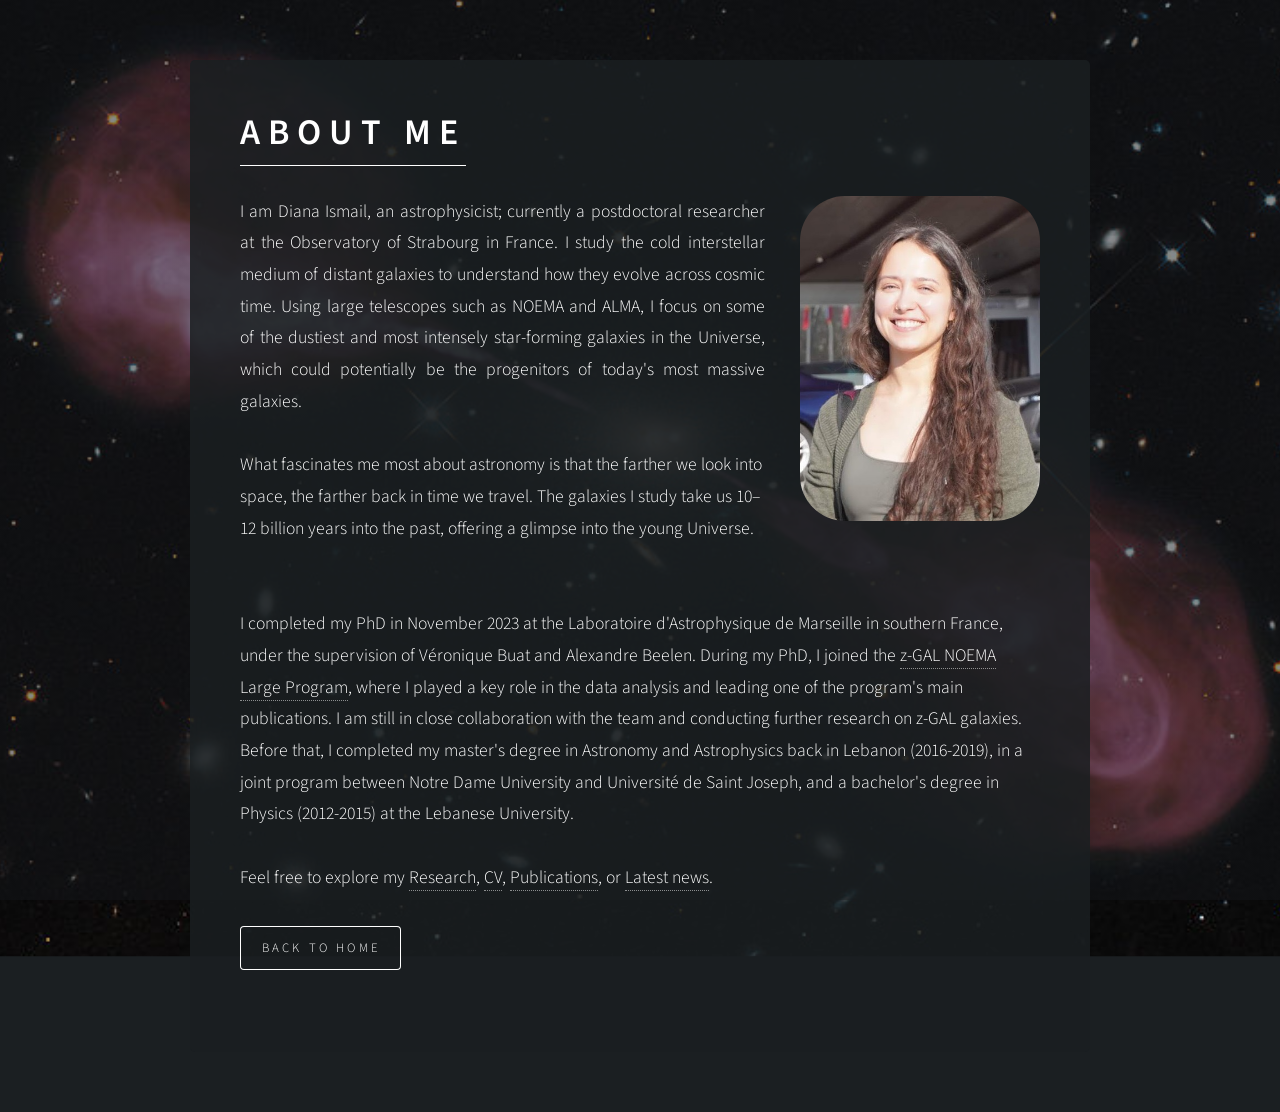
==== commit 56c9f897: "Update aboutme.html" ====
--- a/aboutme.html
+++ b/aboutme.html
@@ -119,7 +119,7 @@
                 </p>
                     I completed my PhD in November 2023 at the Laboratoire d'Astrophysique de Marseille in southern France, under the supervision of Véronique Buat and Alexandre Beelen. 
                     During my PhD, I joined the <a href="https://iram-institute.org/newsroom/general/measuring-the-distances-of-luminous-galaxies-in-the-early-universe/" target="_blank" rel="noopener noreferrer">z-GAL NOEMA Large Program</a>, 
-                    where I played a key role in the analyzing the data and leading one of the program's main publications. 
+                    where I played a key role in the data analysis and leading one of the program's main publications. 
                     I am still in close collaboration with the team and conducting further research on z-GAL galaxies. 
                     Before that, I completed my master's degree in Astronomy and Astrophysics back in Lebanon (2016-2019), in a joint program between Notre Dame University and Université de Saint Joseph, 
                     and a bachelor's degree in Physics (2012-2015) at the Lebanese University.  
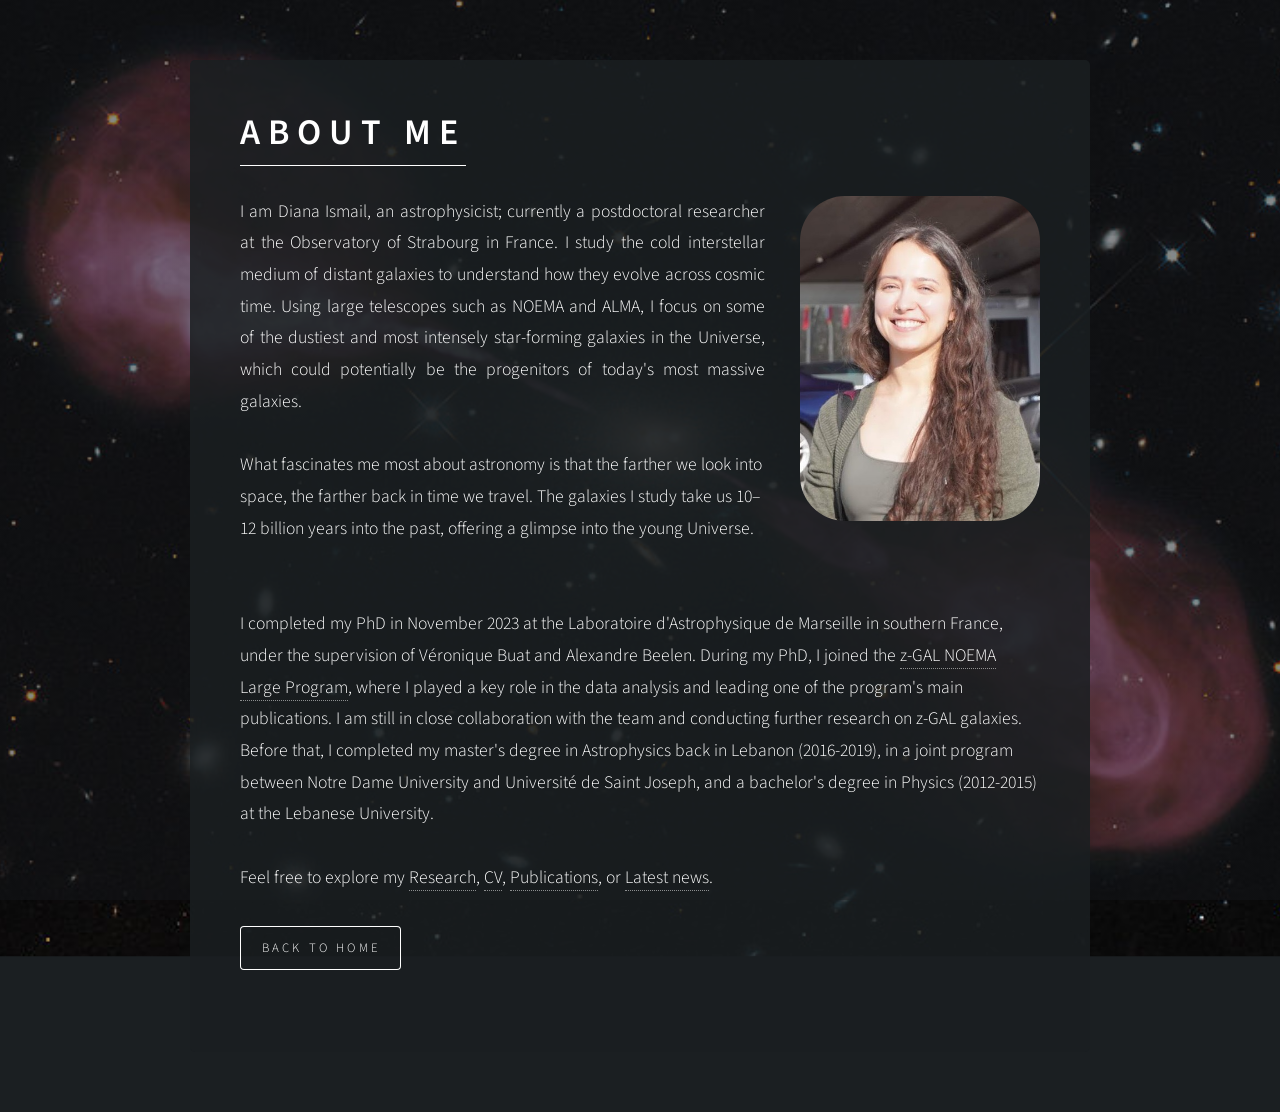
==== commit 1613a5a8: "Update aboutme.html" ====
--- a/aboutme.html
+++ b/aboutme.html
@@ -121,7 +121,7 @@
                     During my PhD, I joined the <a href="https://iram-institute.org/newsroom/general/measuring-the-distances-of-luminous-galaxies-in-the-early-universe/" target="_blank" rel="noopener noreferrer">z-GAL NOEMA Large Program</a>, 
                     where I played a key role in the data analysis and leading one of the program's main publications. 
                     I am still in close collaboration with the team and conducting further research on z-GAL galaxies. 
-                    Before that, I completed my master's degree in Astronomy and Astrophysics back in Lebanon (2016-2019), in a joint program between Notre Dame University and Université de Saint Joseph, 
+                    Before that, I completed my master's degree in Astrophysics back in Lebanon (2016-2019), in a joint program between Notre Dame University and Université de Saint Joseph, 
                     and a bachelor's degree in Physics (2012-2015) at the Lebanese University.  
                 </p>
                 
